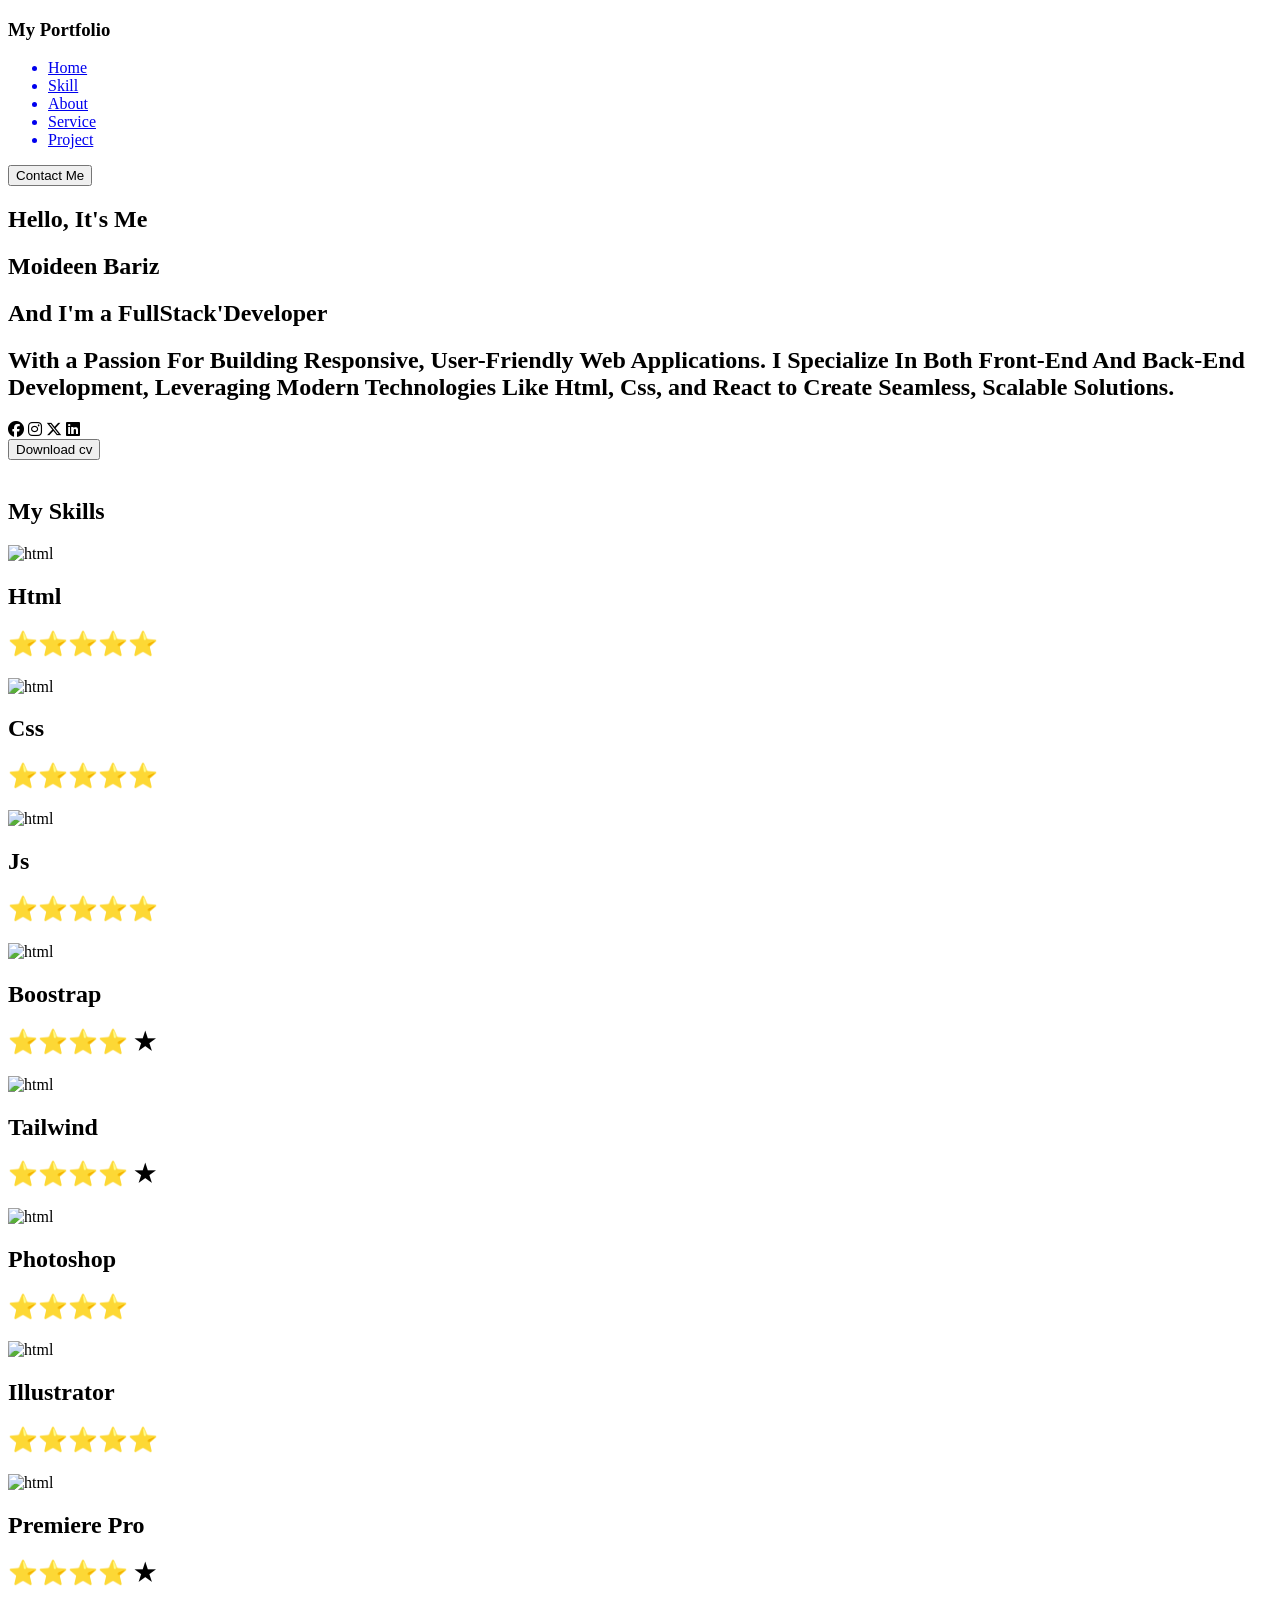
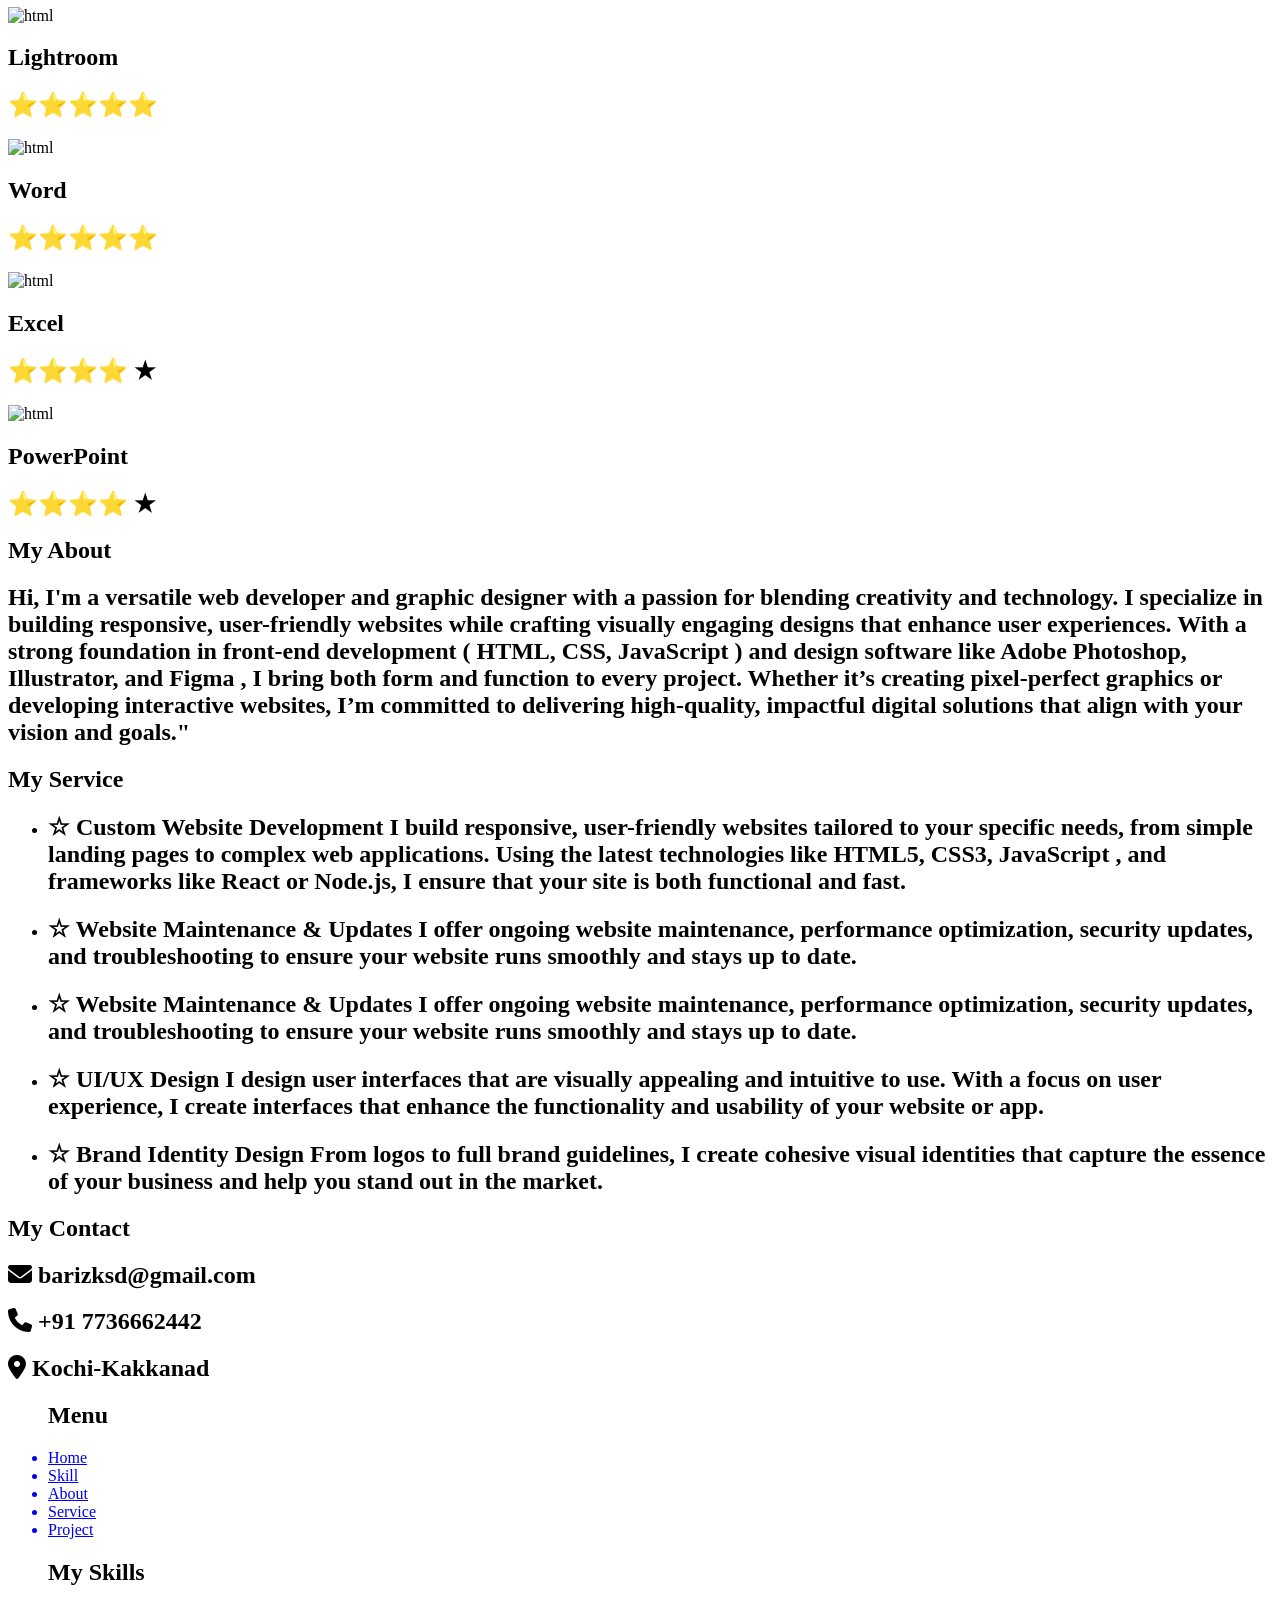
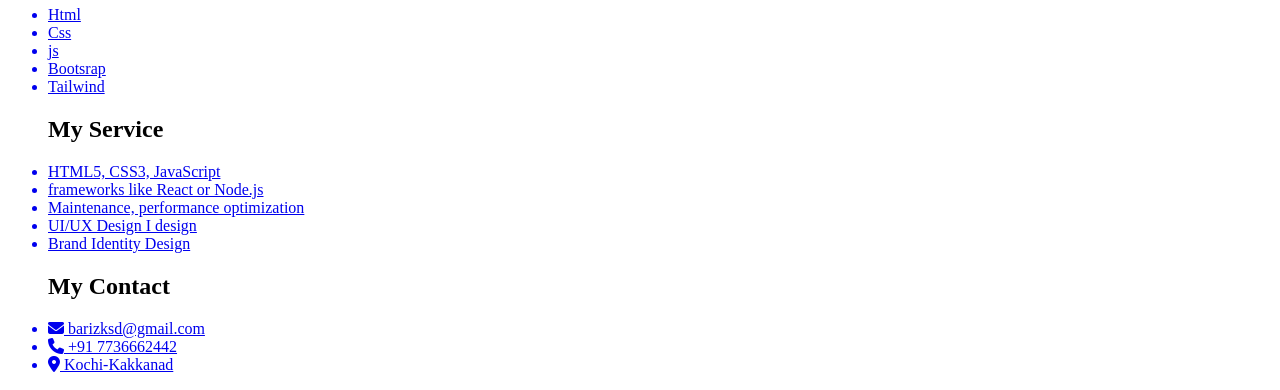
==== intex.html @ 81d2f83e "potpolio" ====
<!DOCTYPE html>
<html lang="en">

<head>
    <meta charset="UTF-8">
    <meta name="viewport" content="width=device-width, initial-scale=1.0">
    <title>Document</title>
    <link rel="stylesheet" href="./style.css">
    <link rel="preconnect" href="https://fonts.googleapis.com">
    <link rel="preconnect" href="https://fonts.gstatic.com" crossorigin>
    <link
        href="https://fonts.googleapis.com/css2?family=Bree+Serif&family=Concert+One&family=Hammersmith+One&family=Jost:ital,wght@0,100..900;1,100..900&family=Marcellus+SC&family=Patua+One&family=Rubik:ital,wght@0,300..900;1,300..900&display=swap"
        rel="stylesheet">
    <link rel="stylesheet" href="https://cdnjs.cloudflare.com/ajax/libs/font-awesome/6.6.0/css/all.min.css"
        integrity="sha512-Kc323vGBEqzTmouAECnVceyQqyqdsSiqLQISBL29aUW4U/M7pSPA/gEUZQqv1cwx4OnYxTxve5UMg5GT6L4JJg=="
        crossorigin="anonymous" referrerpolicy="no-referrer" />


</head>

<body>
    <section class="stik">
        <nav class="nav1">
            <h1 class="head1"> My Portfolio</h1>
            <ul class="list1">
                <a href="#home" id="menu">
                    <li> Home </li>
                </a>
                <a href="#Skill" id="menu">
                    <li> Skill </li>
                </a>
                <a href="#" id="menu">
                    <li> About </li>
                </a>
                <a href="#" id="menu">
                    <li> Service </li>
                </a>
                <a href="#" id="menu">
                    <li> Project </li>
                </a>
            </ul>
            <input type="button" value="Contact Me" class="search">
        </nav>
    </section>
    <section id="home">
        <div class="home1">
            <div class="card1">
                <h1 class="head2">Hello, It's Me </h1>
                <h1 class="head3"> Moideen Bariz </h1>
                <h1 class="head4"> And I'm a <span class="span1">FullStack'Developer</span> </h1>
                <h2 class="head5">With a Passion For Building Responsive, User-Friendly Web Applications. I Specialize
                    In Both Front-End And Back-End Development, Leveraging Modern Technologies Like Html, Css, and React
                    to Create Seamless, Scalable Solutions.</h2>

                <div class="icons">
                    <i class="fa-brands fa-facebook"></i>
                    <i class="fa-brands fa-instagram"></i>
                    <i class="fa-brands fa-x-twitter"></i>
                    <i class="fa-brands fa-linkedin"></i>
                </div>
                <input type="button" value="Download cv" class="cv">
            </div>
            <div class="card2">
                <img src="./homeimg.png" alt="" class="image1">
            </div>
        </div>
    </section>
    <section id="Skill">
        <div class="skills">
            <H1 class="skilltitle">My Skills</H1>
        </div>
        <div class="card3">
            <div class="skill1">
                <img src="./htmllogo.png" alt="html" class="img1">
                <h2 class="cardhead">Html</h2>
                <h1>⭐⭐⭐⭐⭐</h1>

            </div>
            <div class="skill1">
                <img src="./csslogo.png" alt="html" class="img1">
                <h2 class="cardhead">Css</h2>
                <h1>⭐⭐⭐⭐⭐</h1>
            </div>
            <div class="skill1">
                <img src="./jspng.png" alt="html" class="img1">
                <h2 class="cardhead">Js</h2>
                <h1>⭐⭐⭐⭐⭐</h1>
            </div>
            <div class="skill1">
                <img src="./boostraplogo.png" alt="html" class="img1">
                <h2 class="cardhead">Boostrap</h2>
                <h1>⭐⭐⭐⭐ ★</h1>
            </div>
            <div class="skill1">
                <img src="./tilwindlogo.png" alt="html" class="img1">
                <h2 class="cardhead">Tailwind</h2>
                <h1>⭐⭐⭐⭐ ★</h1>
            </div>

        </div>
        <div class="card4">
            <div class="skill1">
                <img src="./Photoshoplogo.png" alt="html" class="img1">
                <h2 class="cardhead">Photoshop</h2>
                <h1>⭐⭐⭐⭐</h1>
            </div>
            <div class="skill1">
                <img src="./Illustratorlogo.png" alt="html" class="img1">
                <h2 class="cardhead">Illustrator</h2>
                <h1>⭐⭐⭐⭐⭐</h1>
            </div>
            <div class="skill1">
                <img src="./Adobe Premiere Pro.png" alt="html" class="img1">
                <h2 class="cardhead">Premiere Pro</h2>
                <h1>⭐⭐⭐⭐ ★</h1>
            </div>
            <div class="skill1">
                <img src="./Lightroom logo.png" alt="html" class="img1">
                <h2 class="cardhead">Lightroom</h2>
                <h1>⭐⭐⭐⭐⭐</h1>
            </div>
        </div>
        <div class="card4">
            <div class="skill1">
                <img src="./Word logo.png" alt="html" class="img1">
                <h2 class="cardhead">Word</h2>
                <h1>⭐⭐⭐⭐⭐</h1>
            </div>
            <div class="skill1">
                <img src="./Excel logo.png" alt="html" class="img1">
                <h2 class="cardhead">Excel</h2>
                <h1>⭐⭐⭐⭐ ★</h1>
            </div>
            <div class="skill1">
                <img src="./PowerPoint logo.png" alt="html" class="img1">
                <h2 class="cardhead">PowerPoint</h2>
                <h1>⭐⭐⭐⭐ ★</h1>
            </div>
        </div>
    </section>
    <section>
        <div>
            <H1 class="skilltitle2">My About</H1>
        </div>

        <div class="about">
            <h1>Hi,<span class="span2"> I'm </span> a versatile web developer and graphic designer with a passion for
                blending creativity and technology. I specialize in building responsive, user-friendly websites while
                crafting visually engaging designs that enhance user experiences. With a strong foundation in front-end
                development (<span class="span2"> HTML, CSS, JavaScript </span>) and design software like <span
                    class="span2"> Adobe Photoshop, Illustrator, and Figma </span>, I bring both form and function to
                every project. Whether it’s creating pixel-perfect graphics or developing interactive websites, I’m
                committed to delivering high-quality, impactful digital solutions that align with your vision and
                goals."</h1>
        </div>
    </section>
    <section id="serivce" >
        <div>
            <H1 class="skilltitle3">My Service</H1>
        </div>
        <div class="Service">
            <ul>
                <li>

                    <h1><span class="span2">☆ </span>Custom Website Development
                        I build responsive, user-friendly websites tailored to your specific needs, from simple
                        landing
                        pages to complex web applications. Using the latest technologies like <span class="span2">HTML5,
                            CSS3, JavaScript </span>, and frameworks like React or Node.js, I ensure that your site
                        is
                        both
                        functional and fast.

                </li>
                </h1>
                <li>
                    <h1><span class="span2">☆ </span>
                        Website Maintenance & Updates
                        I offer ongoing website <span class="span2">maintenance, performance optimization, security
                        </span>updates, and troubleshooting
                        to ensure your website runs smoothly and stays up to date.</h1>
                </li>
                <li>
                    <h1><span class="span2">☆ </span>
                        Website Maintenance & Updates
                        I offer ongoing website <span class="span2">maintenance, performance optimization, security
                        </span>updates, and troubleshooting
                        to ensure your website runs smoothly and stays up to date.</h1>
                </li>
                <li>
                    <h1><span class="span2">☆ </span>
                        UI/UX Design
                        I design user interfaces that are visually appealing and intuitive to use. With a focus on user
                        experience, I create interfaces that enhance the functionality and usability of your website or
                        app.</h1>
                </li>
                <li>
                    <h1><span class="span2">☆ </span>
                        Brand Identity Design
                        From logos to full brand guidelines, I create cohesive visual identities that capture the
                        essence of
                        your business and help you stand out in the market.</h1>
                </li>
            </ul>
        </div>
    </section>
    <section>
        <div class="contact1">
            <div class="form">
                <h1 class="head6"> My Contact</h1>
            </div>
            <div class="form1">
                <div class="formicon">
                    <h1><span class="span2"><i class="fa-solid fa-envelope"></i></span> barizksd@gmail.com </h1>
                </div>
                <div class="formicon">
                    <h1><span class="span2"><i class="fa-solid fa-phone"></i></span> +91 7736662442 </h1>
                </div>

            </div>
            <div class="form1">
                <div class="formicon">
                    <h1><span class="span2"><i class="fa-solid fa-location-dot"></i></span> Kochi-Kakkanad </h1>
                </div>
            </div>
        </div>
    </section>
    <section>
        <footer class="footer">
            <div class="foot1">
                <ul class="list2">
                    <h1 class="span2"> Menu </h1>
                    <a href="#home" id="menu">
                        <li> Home </li>
                    </a>
                    <a href="#Skill" id="menu">
                        <li> Skill </li>
                    </a>
                    <a href="#" id="menu">
                        <li> About </li>
                    </a>
                    <a href="#" id="menu">
                        <li> Service </li>
                    </a>
                    <a href="#" id="menu">
                        <li> Project </li>
                    </a>
                </ul>
            </div>
            <div class="foot1">
                <ul class="list2">
                    <h1 class="span2">My Skills</h1>
                    <a href="#Skill" id="menu">
                        <li> Html</li>
                    </a>
                    <a href="#Skill" id="menu">
                        <li> Css </li>
                    </a>
                    <a href="#Skill" id="menu">
                        <li> js </li>
                    </a>
                    <a href="#Skill" id="menu">
                        <li> Bootsrap </li>
                    </a>
                    <a href="#Skill" id="menu">
                        <li> Tailwind </li>
                    </a>
                </ul>
            </div>
            <div class="foot1">

                <ul class="list2">
                    <h1 class="span2">My Service</h1>
                    <a href="#Skill" id="menu">
                        <li> HTML5, CSS3, JavaScript </li>
                    </a>
                    <a href="#Skill" id="menu">
                        <li> frameworks like React or Node.js </li>
                    </a>
                    <a href="#Skill" id="menu">
                        <li> Maintenance, performance optimization </li>
                    </a>
                    <a href="#Skill" id="menu">
                        <li> UI/UX Design I design </li>
                    </a>
                    <a href="#Skill" id="menu">
                        <li> Brand Identity Design </li>
                    </a>
                </ul>
            </div>
            <div class="foot1">
                <ul class="list2">
                    <h1 class="span2">My Contact</h1>
                    <a href="#contact1" id="menu">
                        <li> <i class="fa-solid fa-envelope"></i></span> barizksd@gmail.com </li>
                    </a>
                    <a href="#contact1" id="menu">
                        <li> <i class="fa-solid fa-phone"></i></span> +91 7736662442 </li>
                    </a>
                    <a href="#contact1" id="menu">
                        <li> <i class="fa-solid fa-location-dot"></i></span> Kochi-Kakkanad </li>
                    </a>

                </ul>
            </div>
        </footer>
    </section>

</body>

</html>
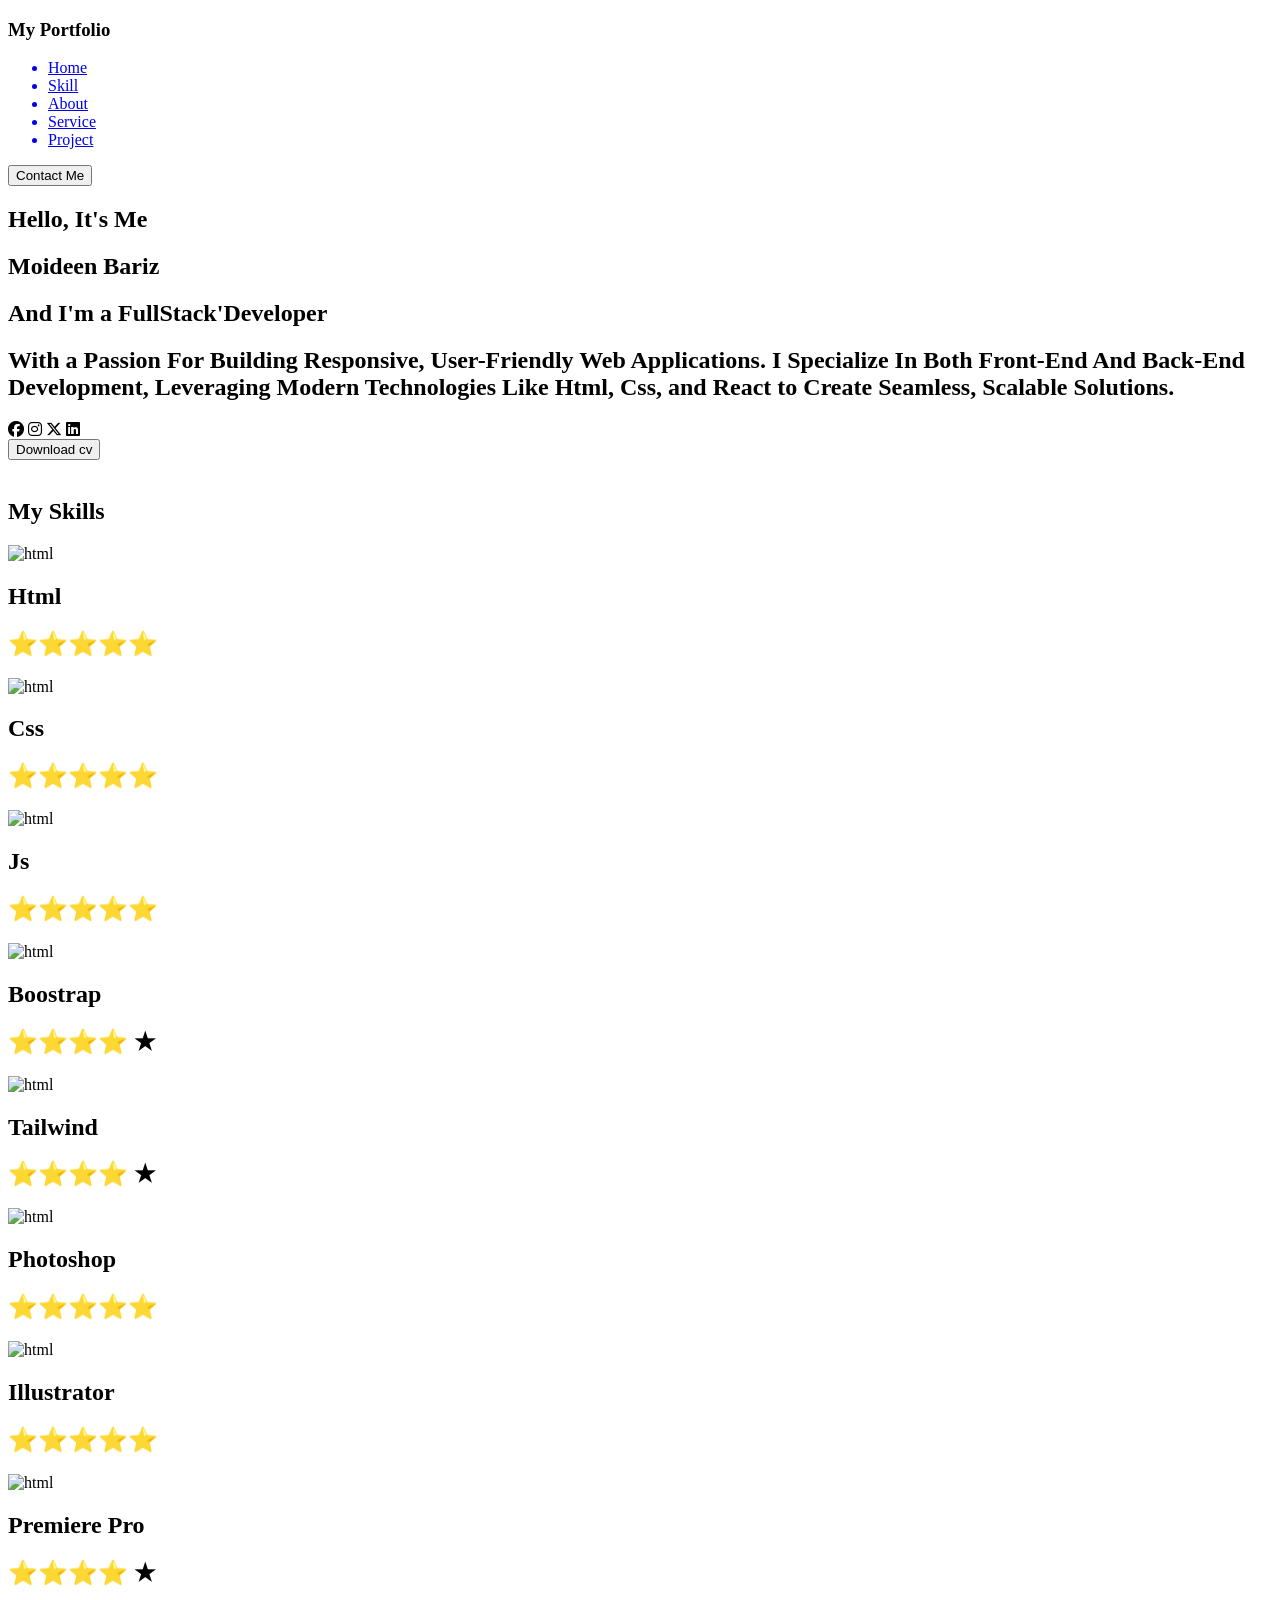
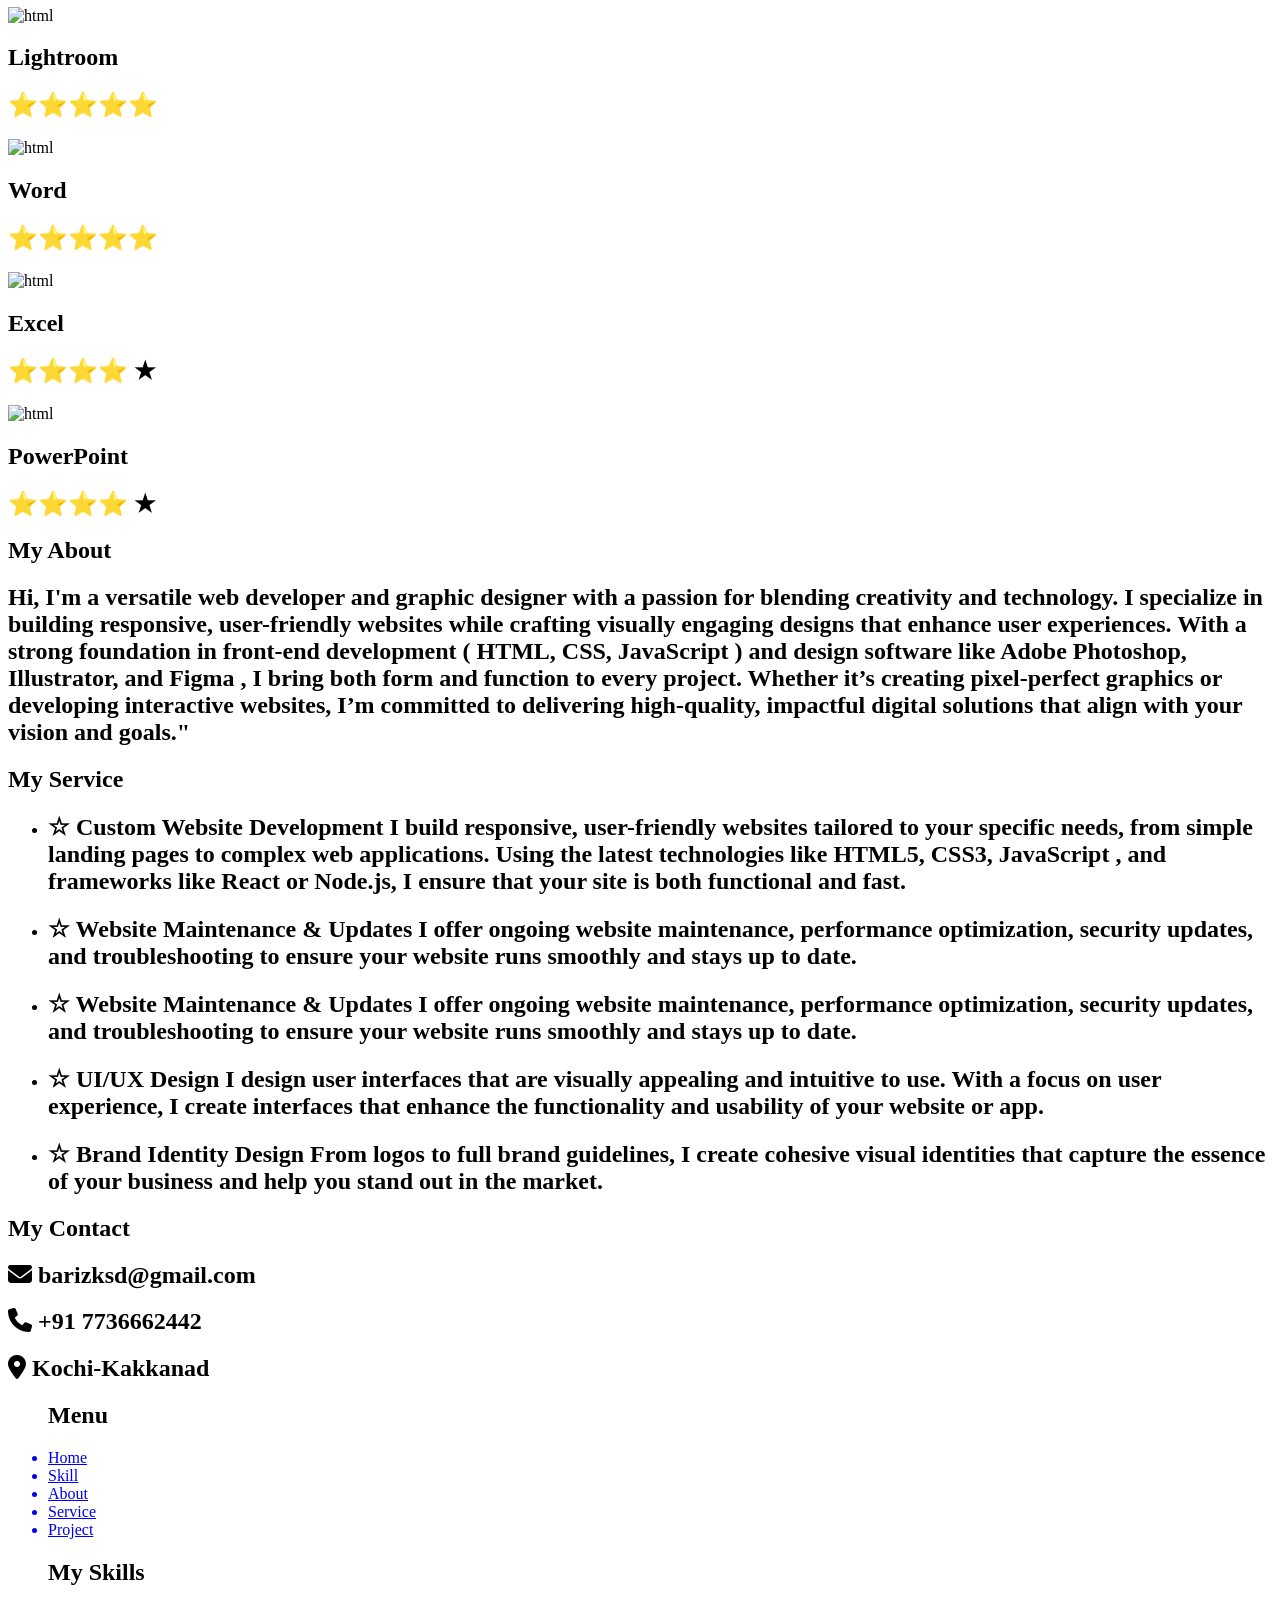
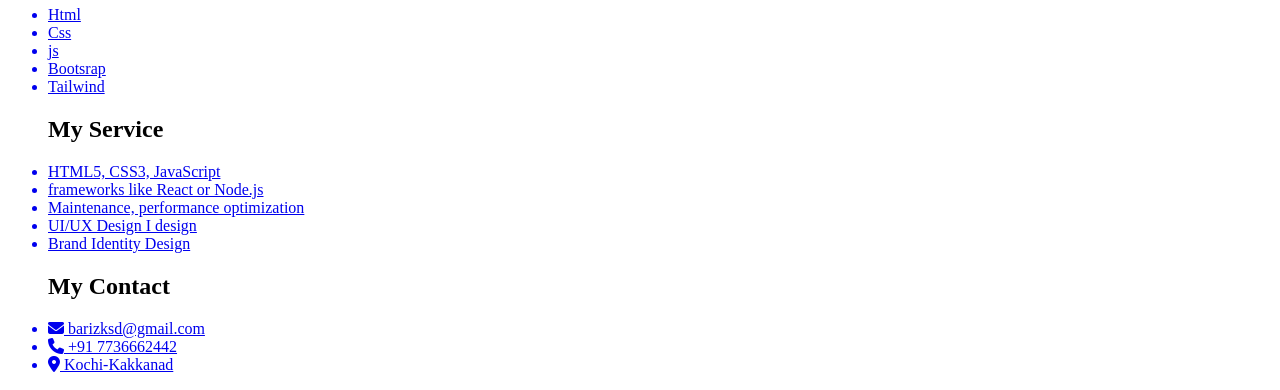
==== commit d13bcd32: "potpolio start" ====
--- a/intex.html
+++ b/intex.html
@@ -102,7 +102,7 @@
             <div class="skill1">
                 <img src="./Photoshoplogo.png" alt="html" class="img1">
                 <h2 class="cardhead">Photoshop</h2>
-                <h1>⭐⭐⭐⭐</h1>
+                <h1>⭐⭐⭐⭐⭐</h1>
             </div>
             <div class="skill1">
                 <img src="./Illustratorlogo.png" alt="html" class="img1">
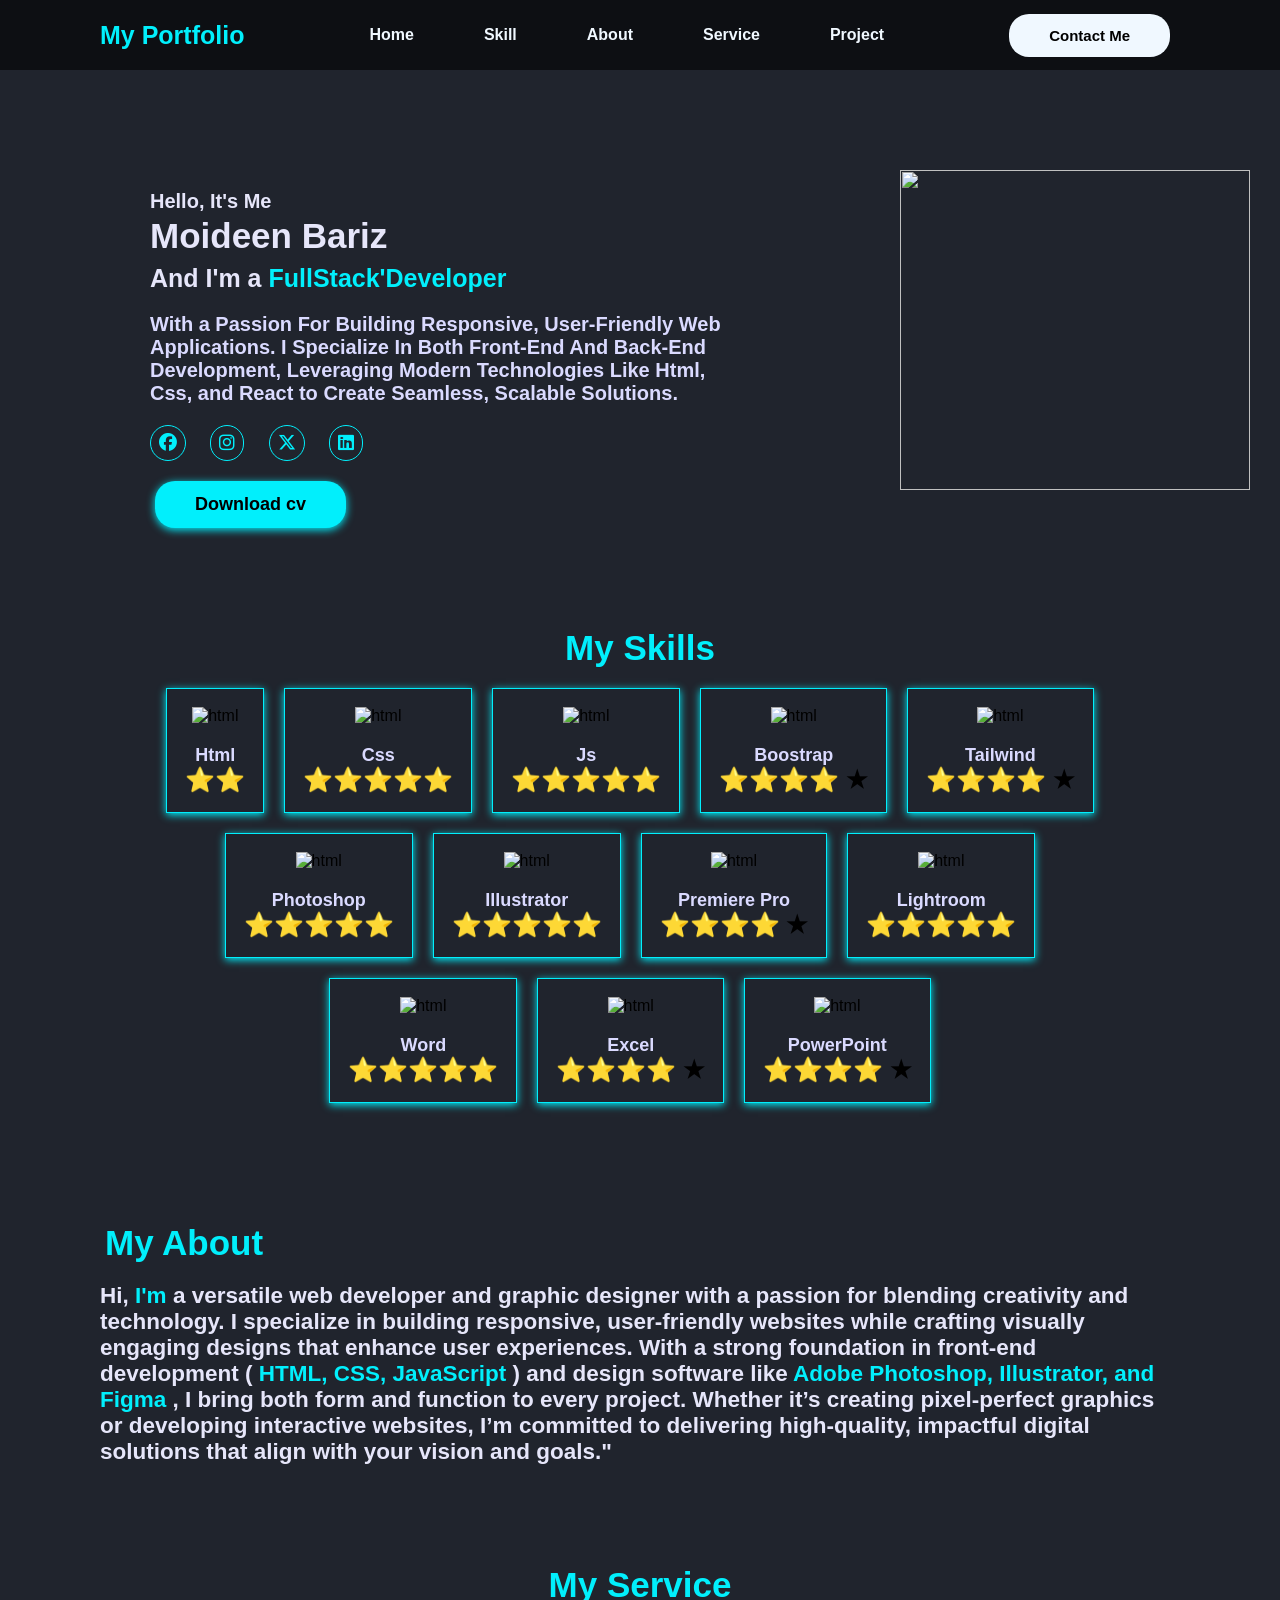
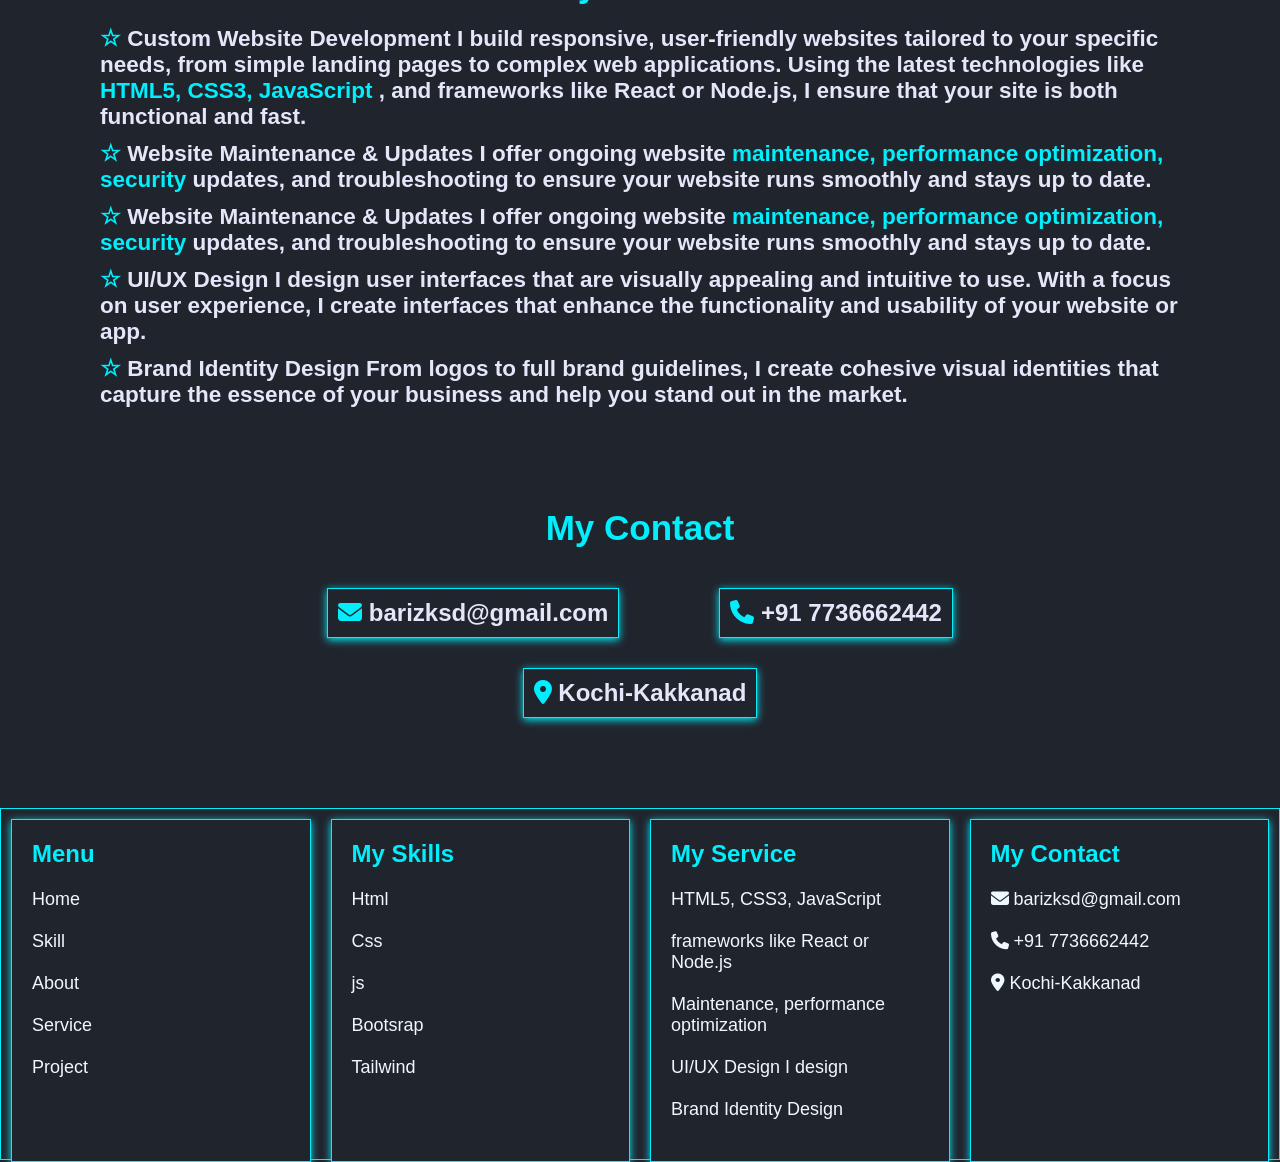
==== commit 843e6cd3: "Update intex.html" ====
--- a/intex.html
+++ b/intex.html
@@ -73,7 +73,7 @@
             <div class="skill1">
                 <img src="./htmllogo.png" alt="html" class="img1">
                 <h2 class="cardhead">Html</h2>
-                <h1>⭐⭐⭐⭐⭐</h1>
+                <h1>⭐⭐</h1>
 
             </div>
             <div class="skill1">
@@ -308,4 +308,4 @@
 
 </body>
 
-</html>+</html>
--- a/style.css
+++ b/style.css
@@ -0,0 +1,374 @@
+* {
+    padding: 0px;
+    margin: 0px;
+    list-style: none;
+    text-decoration: none;
+    /* overflow: none; */
+    /* .hammersmith-one-regular { */
+    /* font-family: "Hammersmith One", sans-serif; */
+    /* font-weight: 400;
+        font-style: normal;
+      } */
+    font-family: "Rubik", sans-serif;
+    background-color: #20242d;
+
+
+}
+
+.nav1 {
+    width: auto;
+    height: 50px;
+    background-color: #0d0f13;
+    display: flex;
+    justify-content: space-between;
+    align-items: center;
+    padding: 10px 10px 10px 20px;
+}
+
+.head1 {
+    color: #01effc;
+    margin-left: 80px;
+    font-size: 25px;
+    background-color: #0d0f13;
+}
+
+.list1 {
+    display: flex;
+    /* background-color: #0d0f13;  */
+}
+
+.list1 a {
+    padding: 35px;
+    color: aliceblue;
+    font-size: 17px;
+    background-color: #0d0f13;
+
+}
+
+.list1 a:hover {
+    padding: 35px;
+    color: #01effc;
+    font-size: 17px;
+    background-color: #0d0f13;
+
+}
+
+.list1 a li {
+    background-color: #0d0f13;
+    font-size: 16px;
+    font-weight: 600;
+}
+
+.search {
+    color: rgb(0, 0, 0);
+    background-color: aliceblue;
+    font-size: 15px;
+    font-weight: 600;
+    padding: 13px 40px;
+    margin-right: 100px;
+    border: 0px;
+    border-radius: 20px;
+}
+
+.search:hover {
+    color: rgb(0, 0, 0);
+    background-color: #01effc;
+    font-size: 15px;
+    font-weight: 600;
+    padding: 13px 40px;
+    margin-right: 100px;
+    border: 0px;
+    border-radius: 20px;
+}
+
+.home1 {
+    width: 100%;
+    display: flex;
+}
+
+.card1 {
+    padding: 120px 100px 0px 150px;
+    width: 600px;
+    text-align: start;
+}
+
+.head2 {
+    font-size: 20px;
+    margin-bottom: 3px;
+    color: lavender;
+}
+
+.head3 {
+    font-size: 35px;
+    margin-bottom: 8px;
+    color: lavender;
+}
+
+.head4 {
+    font-size: 25px;
+    color: lavender;
+
+}
+
+.span1 {
+    color: #01effc;
+
+}
+
+.head5 {
+    font-size: 20px;
+    margin-top: 20px;
+    color: rgb(218, 218, 255);
+
+}
+
+.image1 {
+    width: 350px;
+    height: 320px;
+    margin: 100px 0px 0px 50px;
+    animation: zoom-in-zoom-out 7s ease infinite;
+
+}
+
+.icons {
+    margin-top: 20px;
+    text-align: start;
+}
+
+.icons i {
+    font-size: 18px;
+    margin: 0px 20px 0px 0px;
+    color: #01effc;
+    border: 1px solid #01effc;
+    border-radius: 50px;
+    padding: 8px;
+}
+
+.icons i:hover {
+    font-size: 18px;
+    margin: 0px 20px 0px 0px;
+    color: initial;
+    border: 1px solid #01effc;
+    border-radius: 50px;
+    padding: 8px;
+    background-color: #01effc;
+}
+
+
+.cv {
+    color: rgb(0, 0, 0);
+    font-size: 18px;
+    font-weight: 600;
+    background-color: #01effc;
+    padding: 13px 40px;
+    margin: 20px 0px 0px 5px;
+    border: 0px;
+    border-radius: 20px;
+    box-shadow: #01effc 0px 2px 8px 0px;
+}
+
+.cv:hover {
+    color: rgb(0, 0, 0);
+    font-size: 18px;
+    font-weight: 600;
+    background-color: lavender;
+    padding: 13px 40px;
+    margin: 20px 0px 0px 5px;
+    border: 0px;
+    border-radius: 20px;
+    box-shadow: #01effc 0px 2px 8px 0px;
+}
+
+@keyframes zoom-in-zoom-out {
+    0% {
+        scale: 100%;
+    }
+
+    50% {
+        scale: 110%;
+    }
+
+    100% {
+        scale: 100%;
+    }
+}
+
+.skilltitle {
+    justify-content: center;
+    color: #01effc;
+    display: flex;
+    margin: 100px 0px 20px 0px;
+    font-size: 35px;
+}
+
+.card3 {
+    display: flex;
+    text-align: center;
+    justify-content: center;
+}
+
+.skill1 {
+    border: 1px solid #01effc;
+    margin: 0px 20px 120px 0px;
+    padding: 18px;
+    box-shadow: #01effc 0px 2px 8px 0px;
+}
+
+.skill1:hover {
+    border: 1px solid #01effc;
+    margin: 0px 20px 120px 0px;
+    padding: 18px;
+    box-shadow: #01effc 0px 2px 8px 0px;
+    animation: zoom-in 2s ease infinite;
+}
+
+@keyframes zoom-in {
+    0% {
+        scale: 100%;
+    }
+
+    50% {
+        scale: 110%;
+    }
+
+    100% {
+        scale: 100%;
+    }
+}
+
+.img1 {
+    width: 45px;
+    height: 50px;
+}
+
+.cardhead {
+    font-size: 18px;
+    margin-top: 20px;
+    color: rgb(218, 218, 255);
+
+}
+
+.card4 {
+    display: flex;
+    text-align: center;
+    justify-content: center;
+    margin-top: -100px;
+
+}
+
+.about {
+    font-size: 15px;
+    margin-top: 20px;
+    color: lavender;
+    text-align: start;
+    margin: 100px;
+
+}
+
+.span2 {
+    color: #01effc;
+}
+
+.skilltitle2 {
+    justify-content: start;
+    color: #01effc;
+    display: flex;
+    margin: 0px 0px -80px 105px;
+    font-size: 35px;
+}
+
+.Service {
+    font-size: 18px;
+    margin-top: 20px;
+    color: lavender;
+    text-align: start;
+    margin: 100px;
+}
+
+.skilltitle3 {
+    justify-content: center;
+    color: #01effc;
+    display: flex;
+    margin: 0px 0px -80px 0px;
+    font-size: 35px;
+}
+
+.Service ul li {
+    margin-top: 10px;
+    font-size: 15px;
+    display: flex;
+    justify-content: center;
+    align-items: center;
+
+
+}
+
+.head6 {
+    justify-content: center;
+    color: #01effc;
+    display: flex;
+    font-size: 35px;
+}
+
+.form1 {
+    justify-content: center;
+    display: flex;
+    margin: 50px;
+}
+
+.formicon {
+    margin: -10px 50px;
+    padding: 10px;
+    color: lavender;
+    border: 1px solid #01effc;
+    box-shadow: #01effc 0px 2px 8px 0px;
+
+}
+
+.formicon:hover {
+    margin: -10px 50px;
+    padding: 10px;
+    color: #01effc;
+    border: 1px solid #01effc;
+    box-shadow: #01effc 0px 2px 8px 0px;
+    animation: zoom-in 2s ease infinite;
+}
+.footer{
+    display: grid;
+    grid-template-columns: repeat(4, 1fr);
+    border: 1px solid #01effc;
+    height: 350px;
+    margin-top: 100px;
+}
+.foot1{
+    border: 1px solid #01effc;
+    box-shadow: #01effc 0px 2px 8px 0px;
+}
+.foot1{
+    padding: 20px 20px;
+    margin: 10px;
+    display: flex;  
+}
+.list2 a{
+    color: aliceblue;
+    font-size: 18px;
+    margin: 10px;
+    
+}
+.list2 a:hover{
+    color: #01effc;
+    font-size: 18px;
+    margin: 20px;
+}
+.foot2{
+    display: block;
+    padding: 20px 20px;
+    margin: 10px;
+}
+.formicon1{
+    color: lavender;
+    border: 1px solid #01effc;
+    box-shadow: #01effc 0px 2px 8px 0px;
+    padding: 10px;
+    margin: 20px;
+}
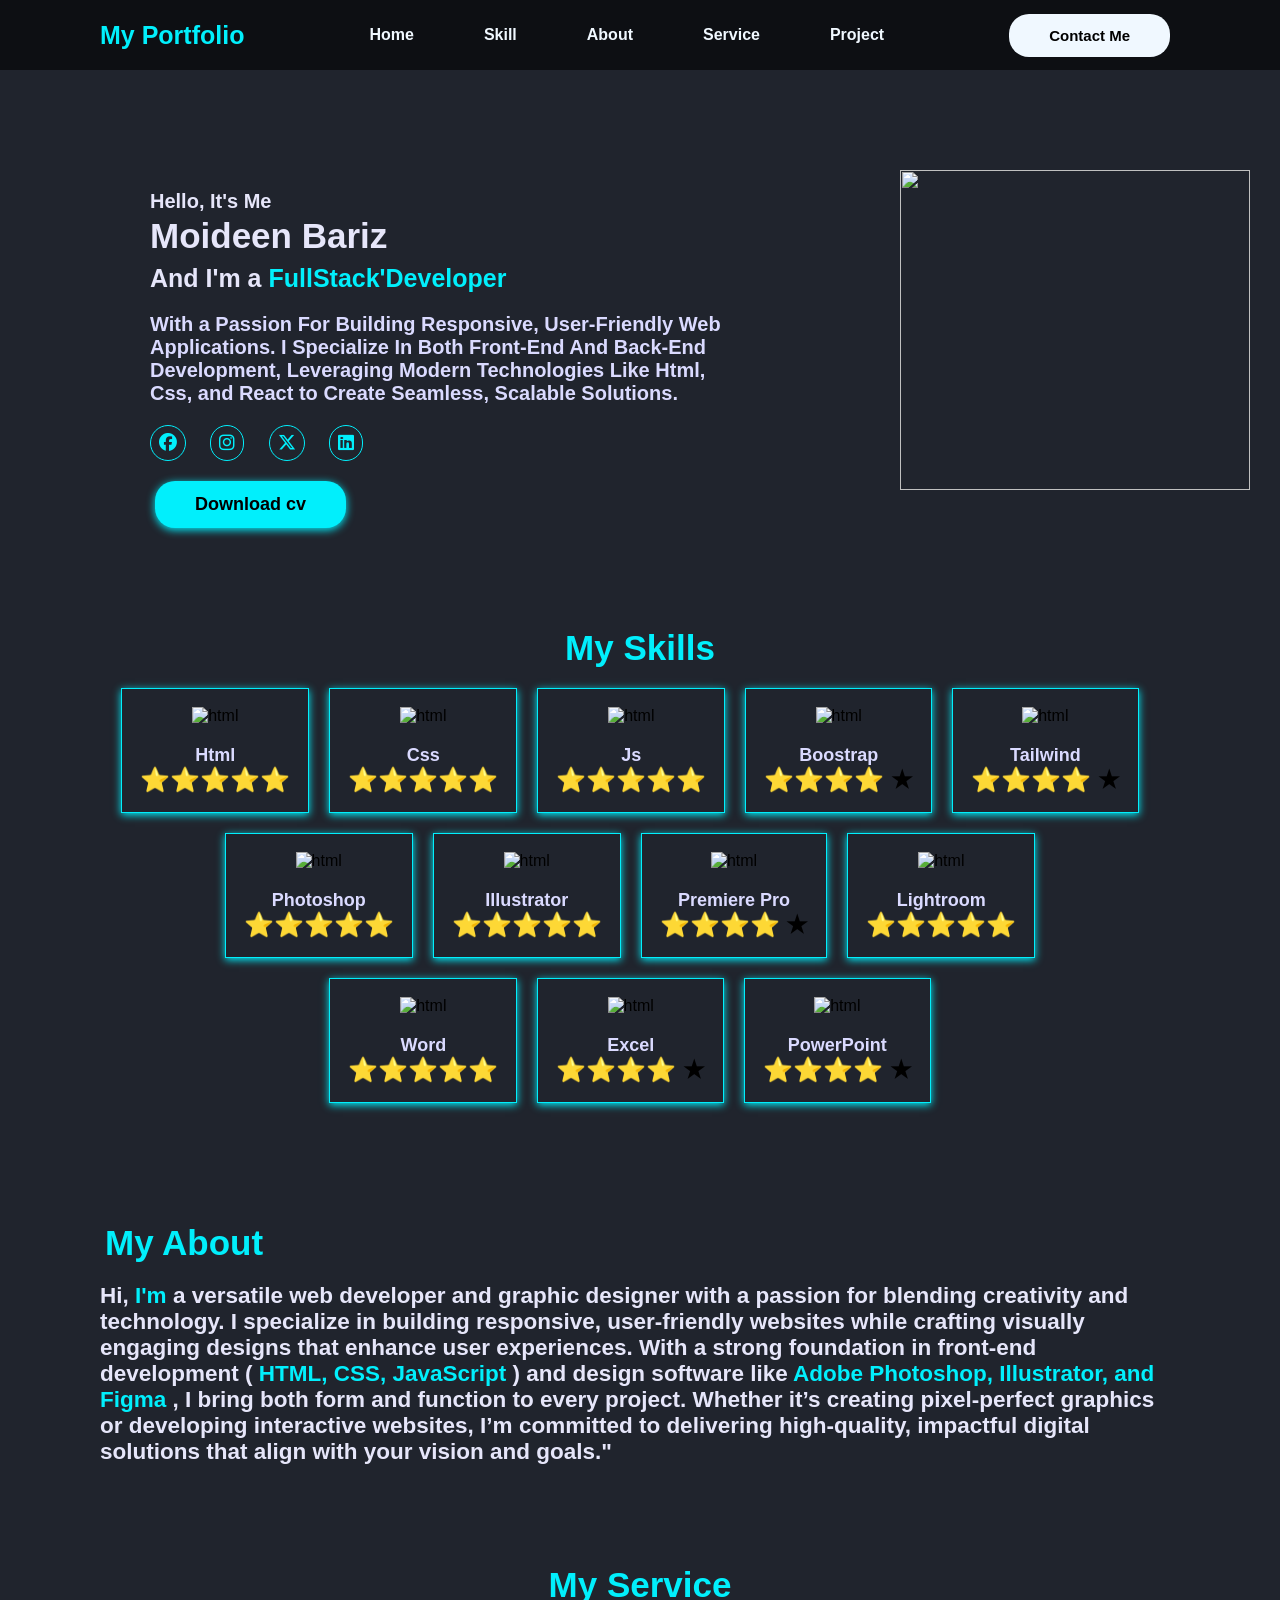
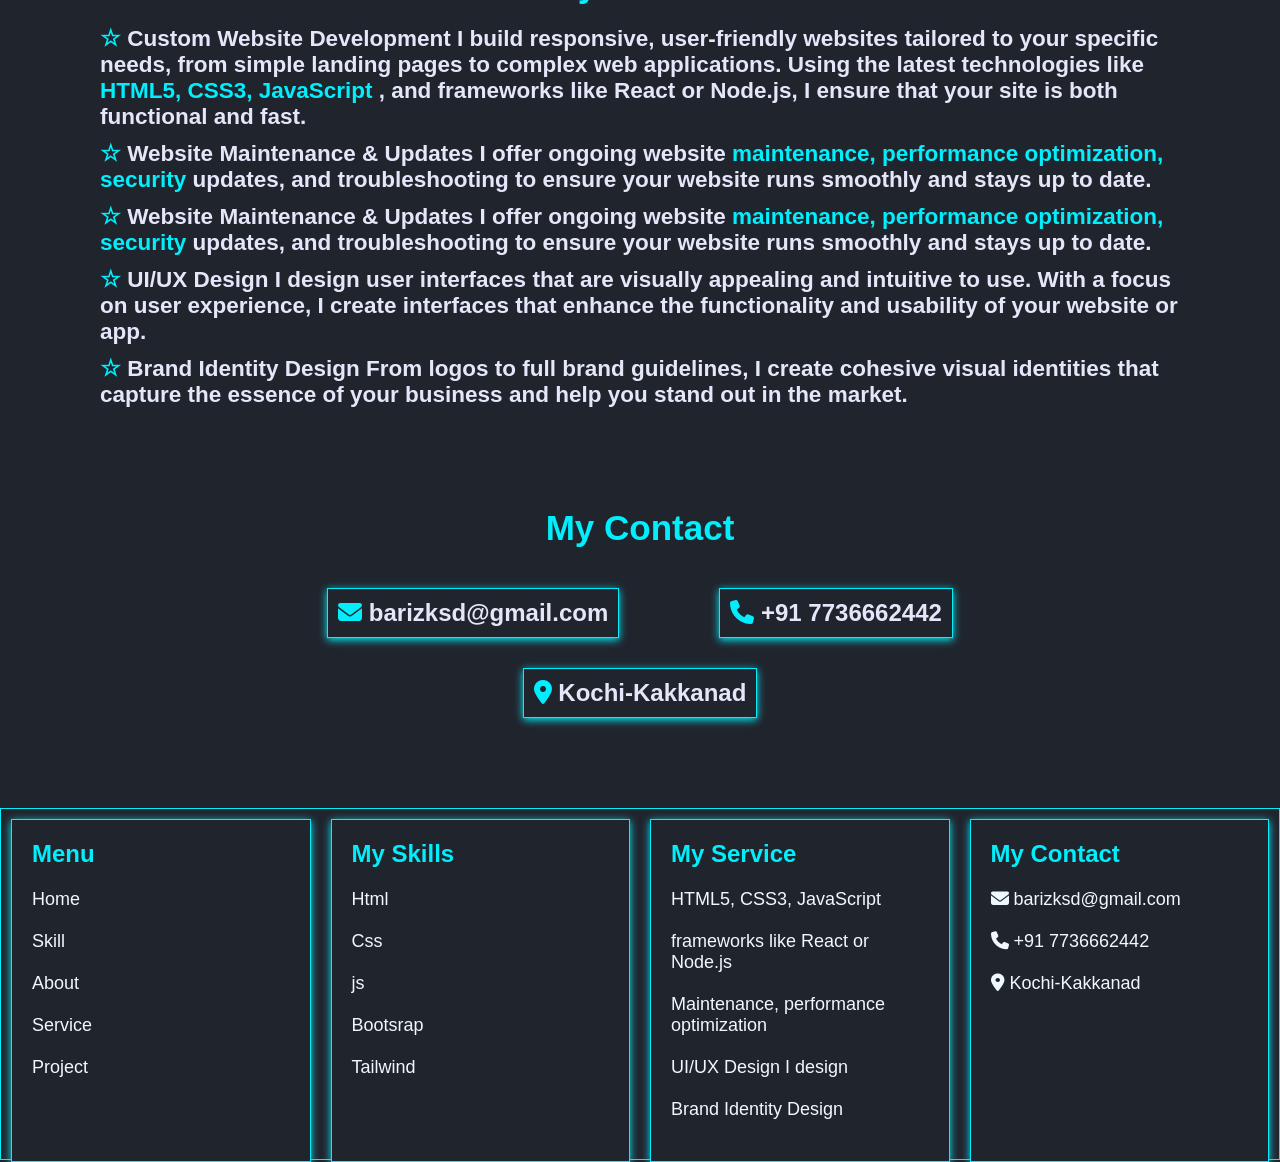
==== commit 8cdac0af: "new added star" ====
--- a/intex.html
+++ b/intex.html
@@ -73,7 +73,7 @@
             <div class="skill1">
                 <img src="./htmllogo.png" alt="html" class="img1">
                 <h2 class="cardhead">Html</h2>
-                <h1>⭐⭐</h1>
+                <h1>⭐⭐⭐⭐⭐</h1>
 
             </div>
             <div class="skill1">
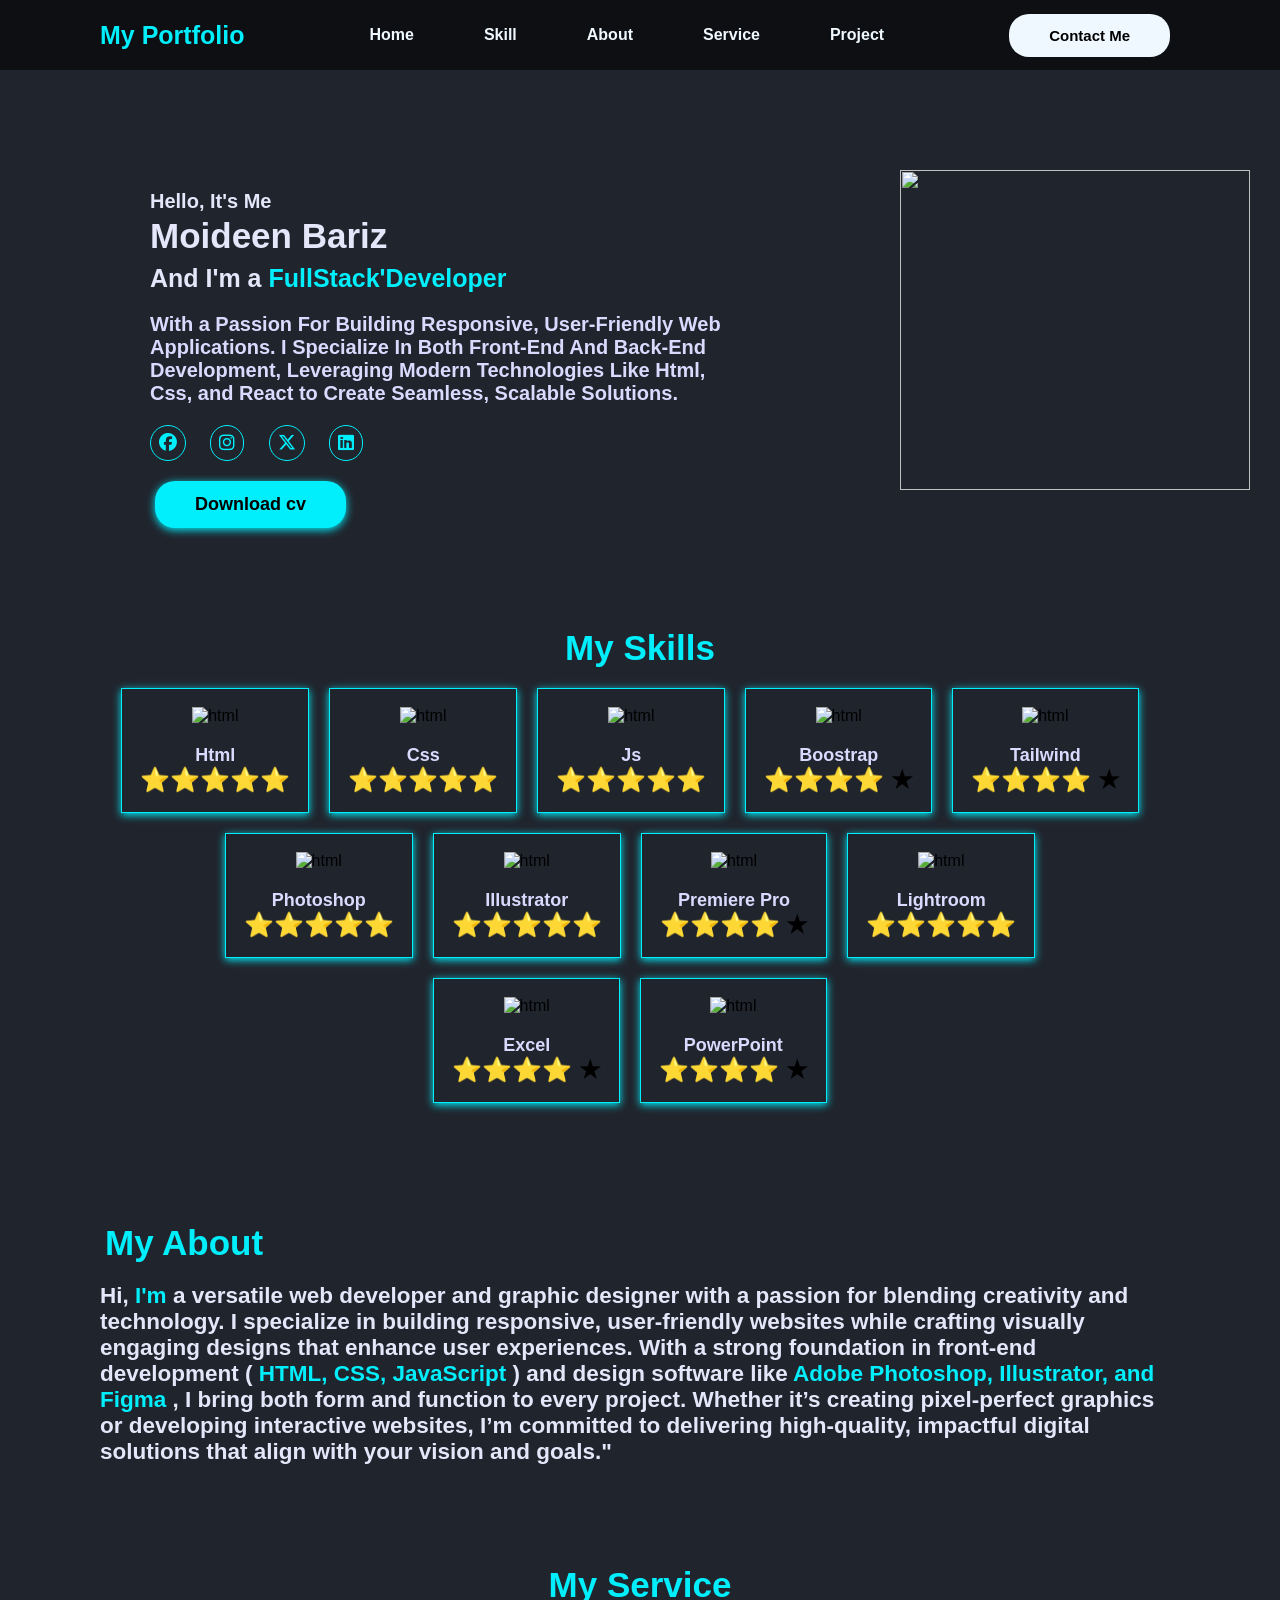
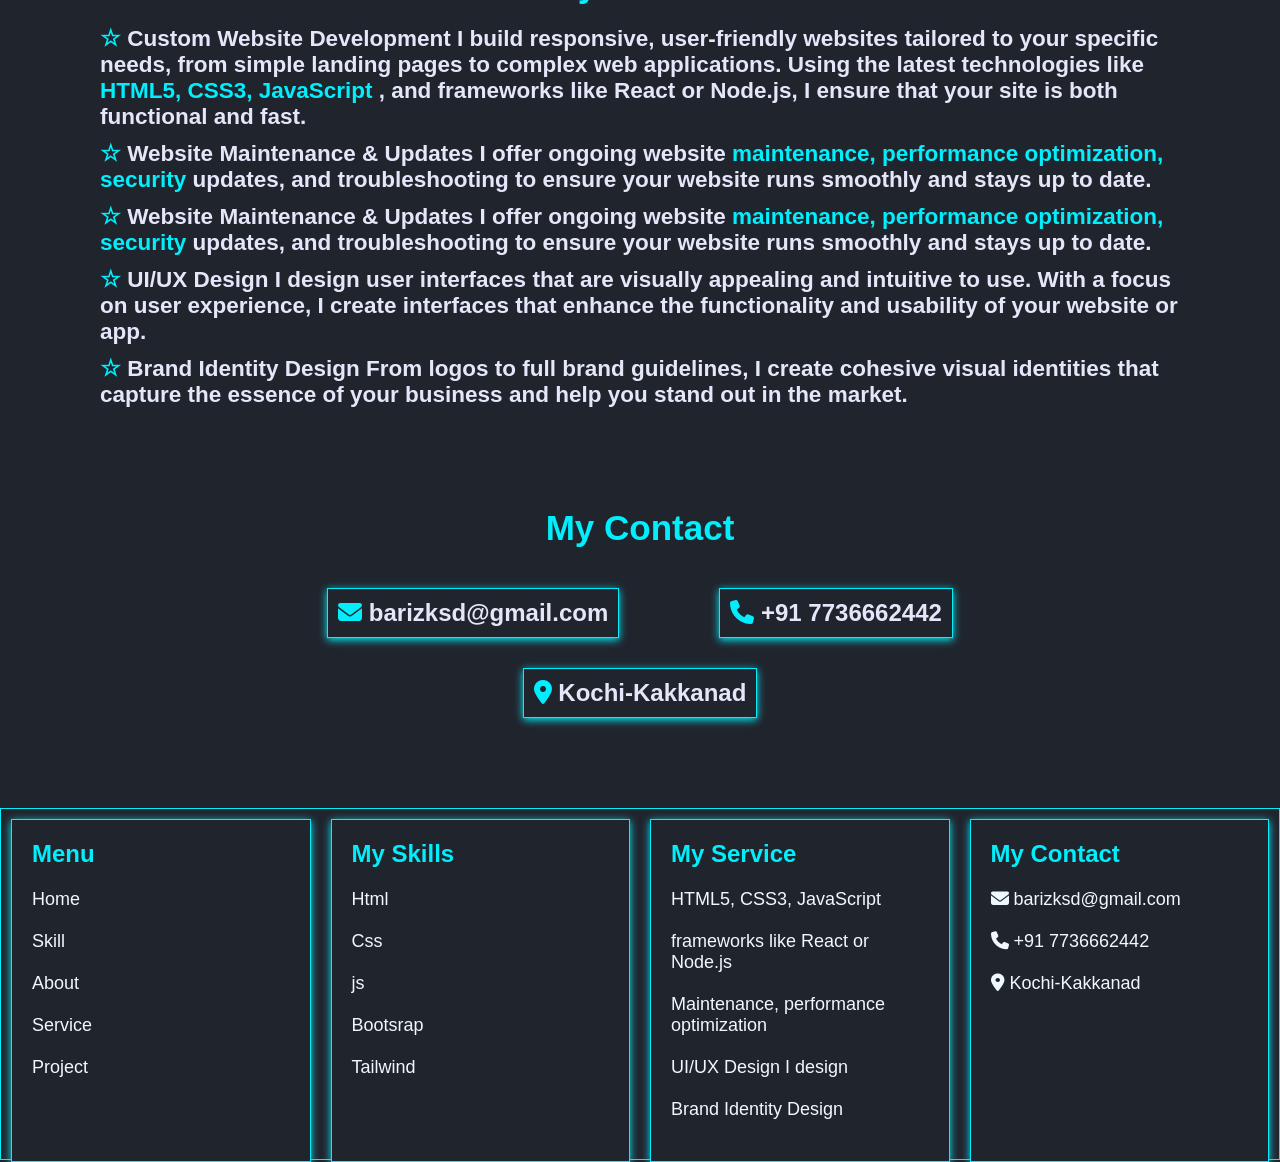
==== commit b03676df: "deleted skill icons" ====
--- a/intex.html
+++ b/intex.html
@@ -121,11 +121,7 @@
             </div>
         </div>
         <div class="card4">
-            <div class="skill1">
-                <img src="./Word logo.png" alt="html" class="img1">
-                <h2 class="cardhead">Word</h2>
-                <h1>⭐⭐⭐⭐⭐</h1>
-            </div>
+       
             <div class="skill1">
                 <img src="./Excel logo.png" alt="html" class="img1">
                 <h2 class="cardhead">Excel</h2>
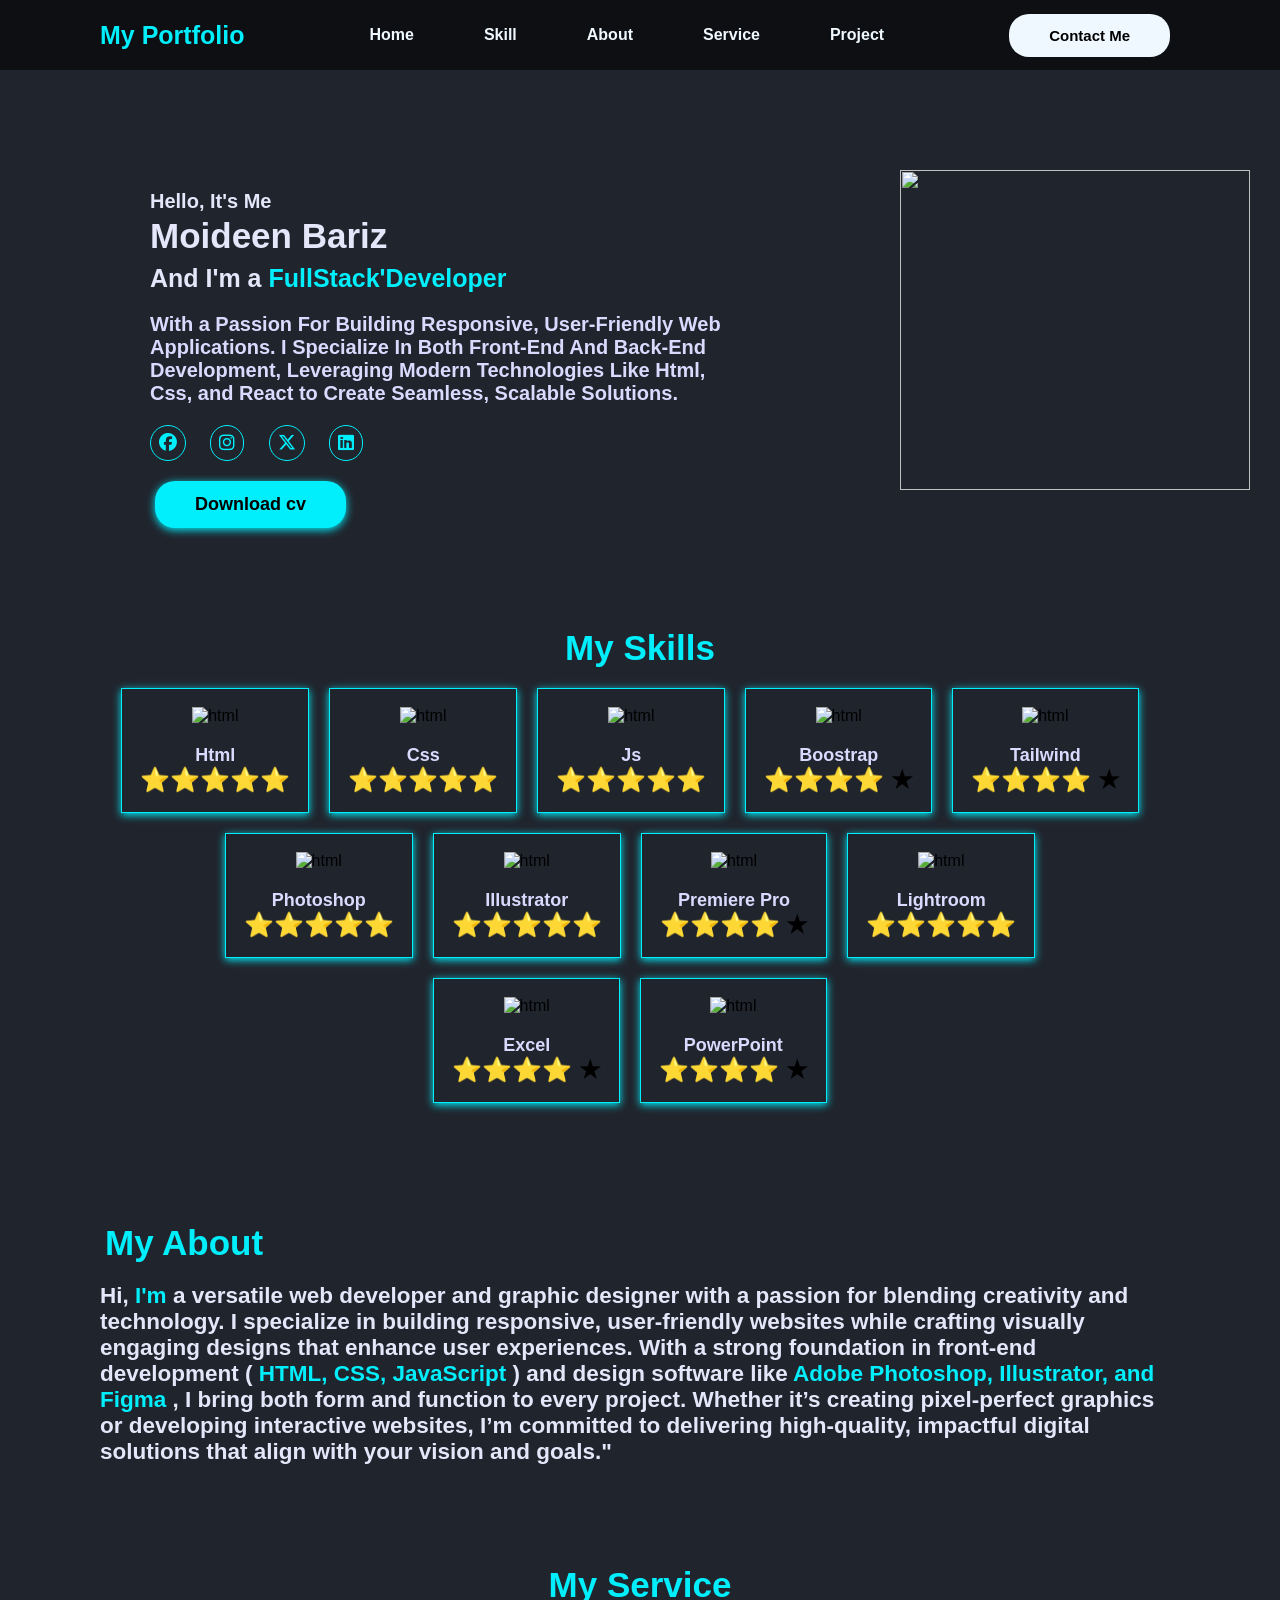
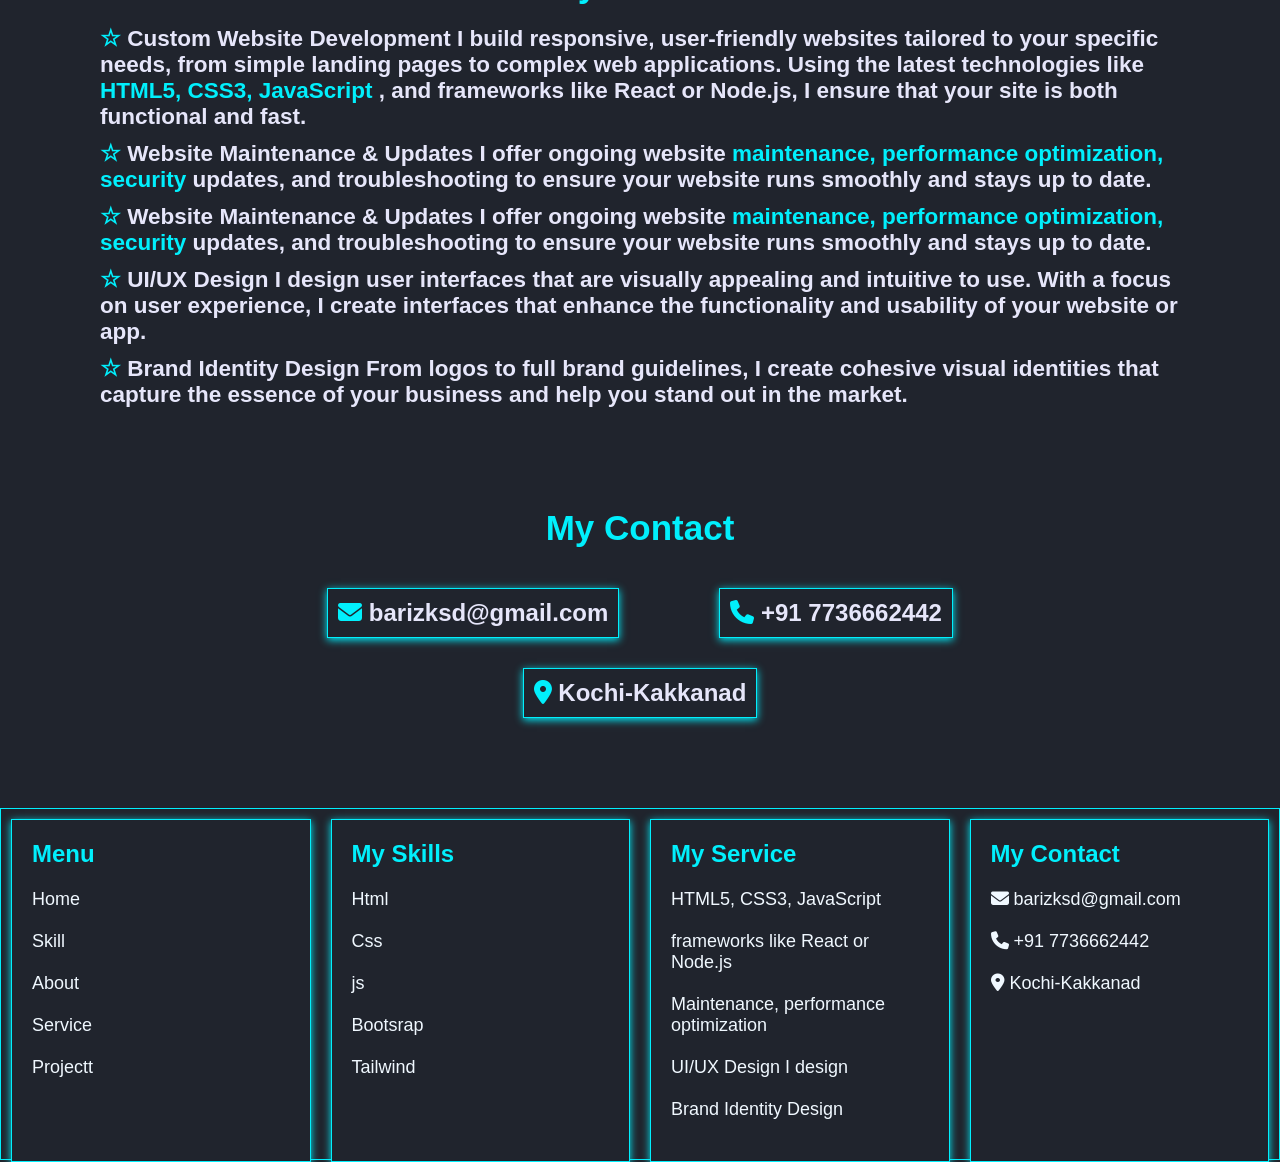
==== commit ba00d3ed: "new update today" ====
--- a/intex.html
+++ b/intex.html
@@ -121,7 +121,7 @@
             </div>
         </div>
         <div class="card4">
-       
+            
             <div class="skill1">
                 <img src="./Excel logo.png" alt="html" class="img1">
                 <h2 class="cardhead">Excel</h2>
@@ -203,7 +203,7 @@
     <section>
         <div class="contact1">
             <div class="form">
-                <h1 class="head6"> My Contact</h1>
+                <h1 class="head6"> My Contact </h1>
             </div>
             <div class="form1">
                 <div class="formicon">
@@ -239,7 +239,7 @@
                         <li> Service </li>
                     </a>
                     <a href="#" id="menu">
-                        <li> Project </li>
+                        <li> Projectt </li>
                     </a>
                 </ul>
             </div>
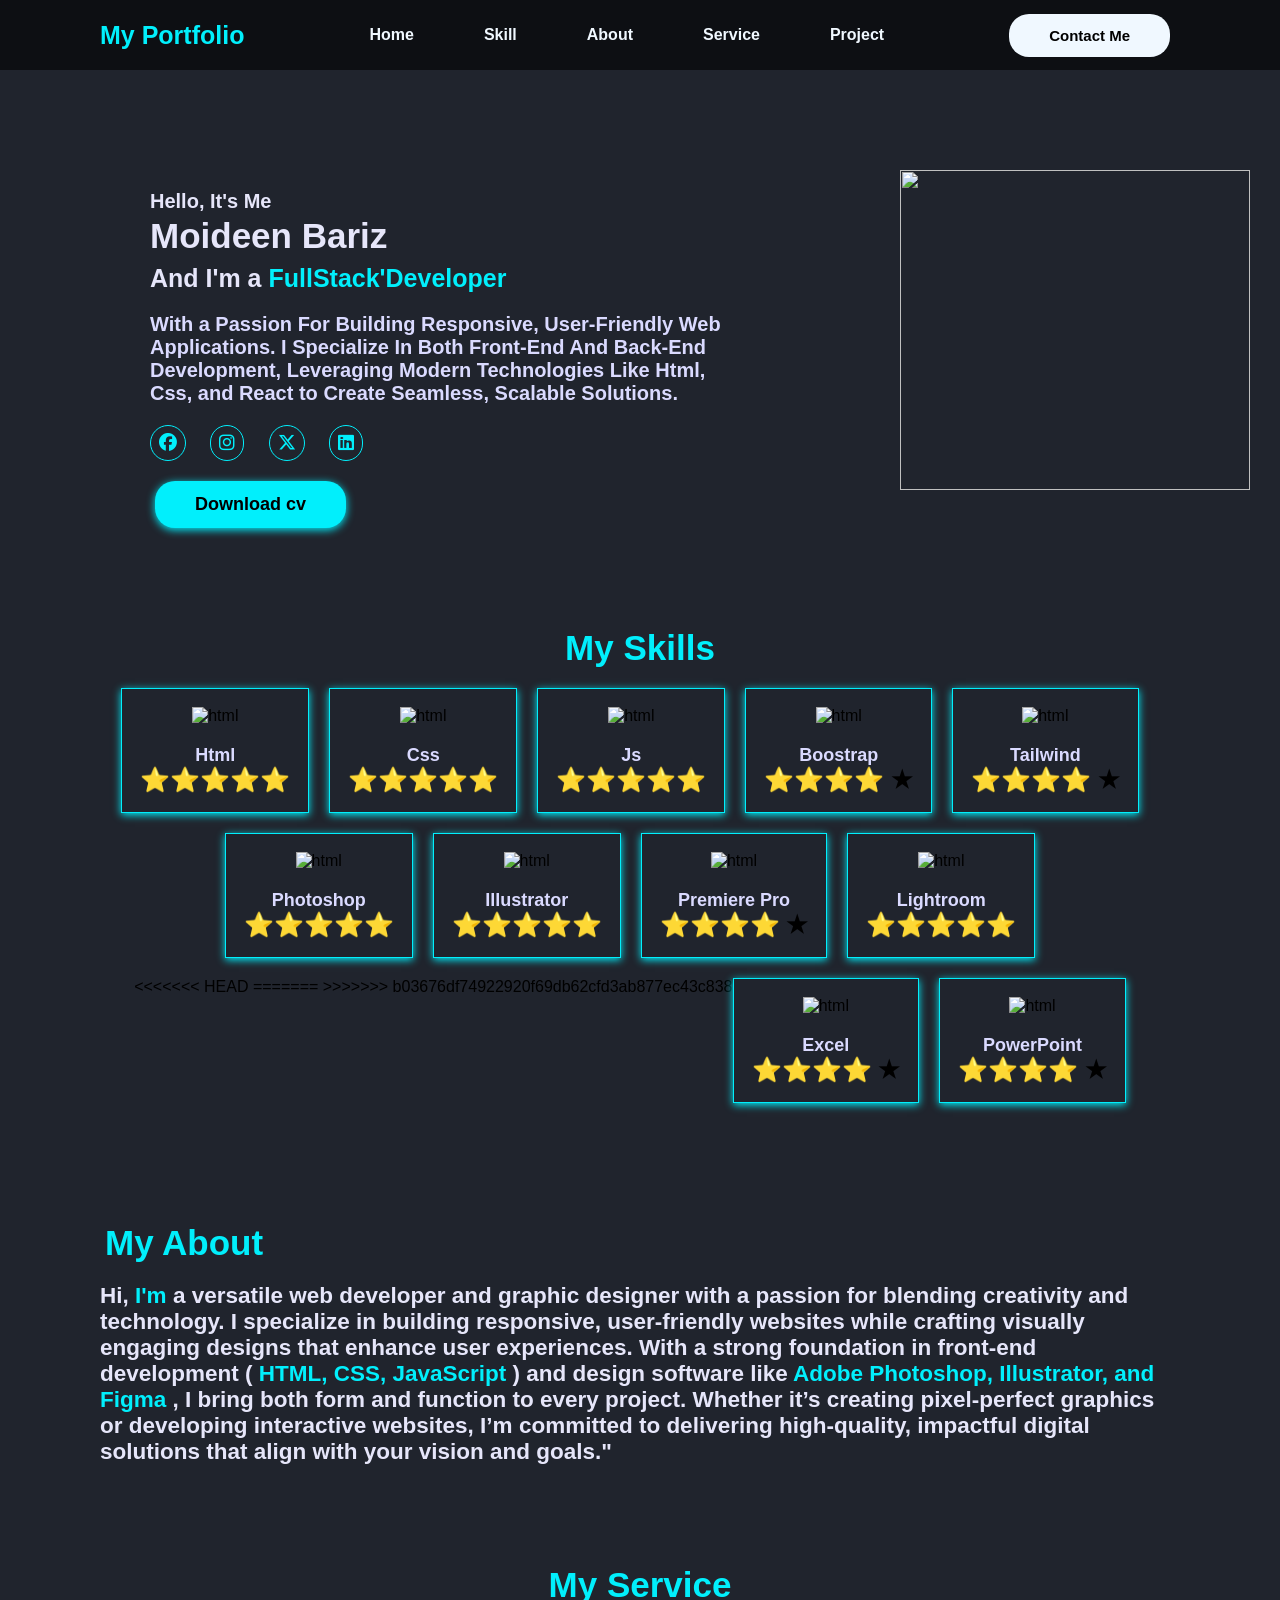
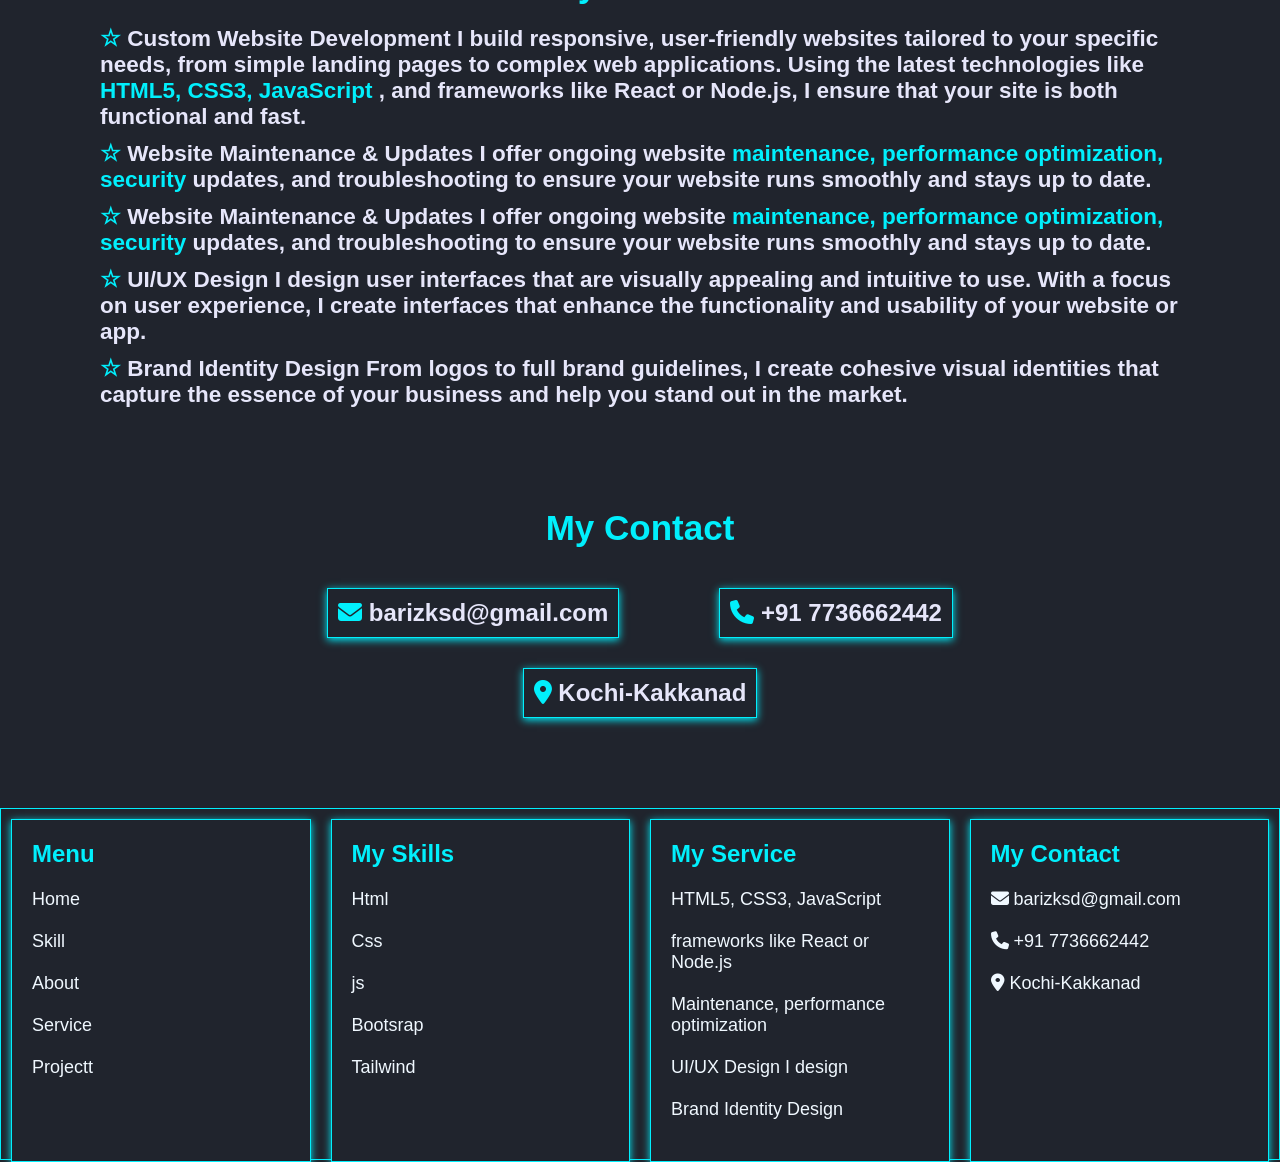
==== commit 3c0a4dd3: "new update" ====
--- a/intex.html
+++ b/intex.html
@@ -121,7 +121,11 @@
             </div>
         </div>
         <div class="card4">
+<<<<<<< HEAD
             
+=======
+       
+>>>>>>> b03676df74922920f69db62cfd3ab877ec43c838
             <div class="skill1">
                 <img src="./Excel logo.png" alt="html" class="img1">
                 <h2 class="cardhead">Excel</h2>
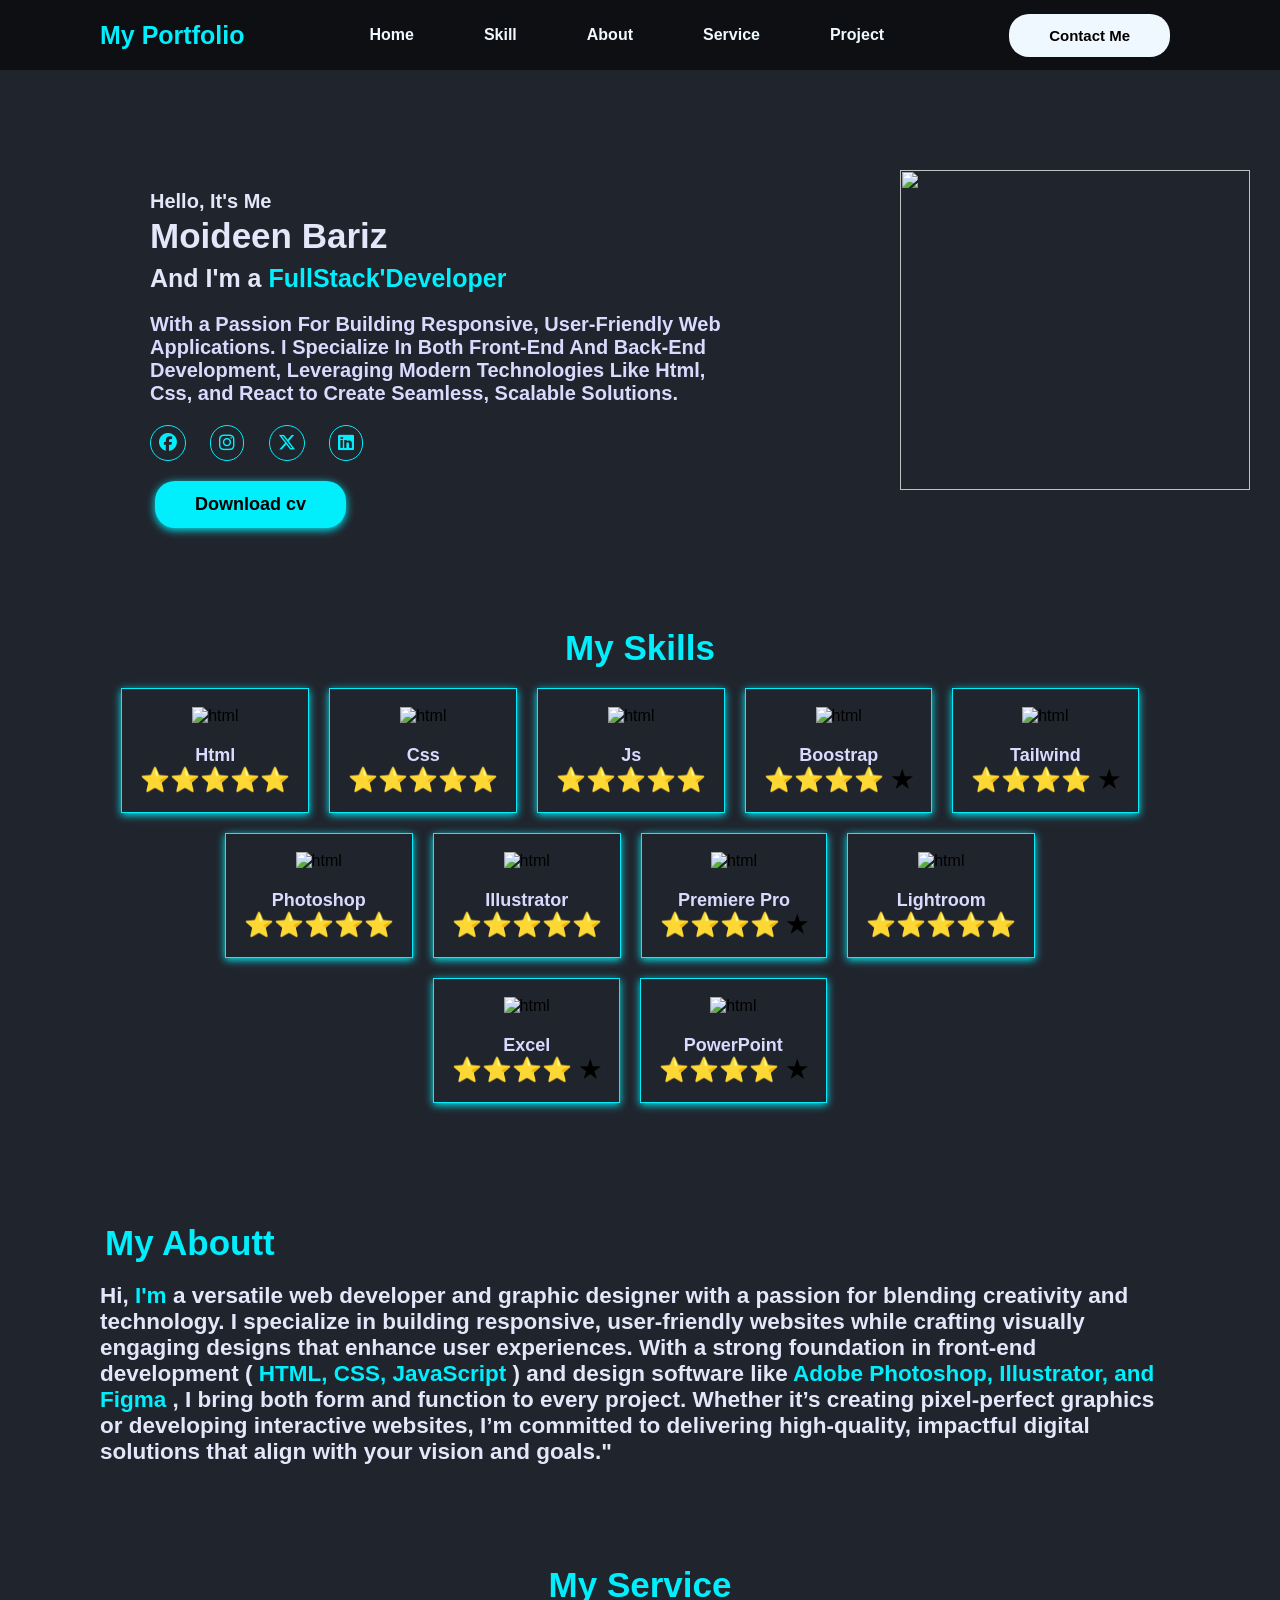
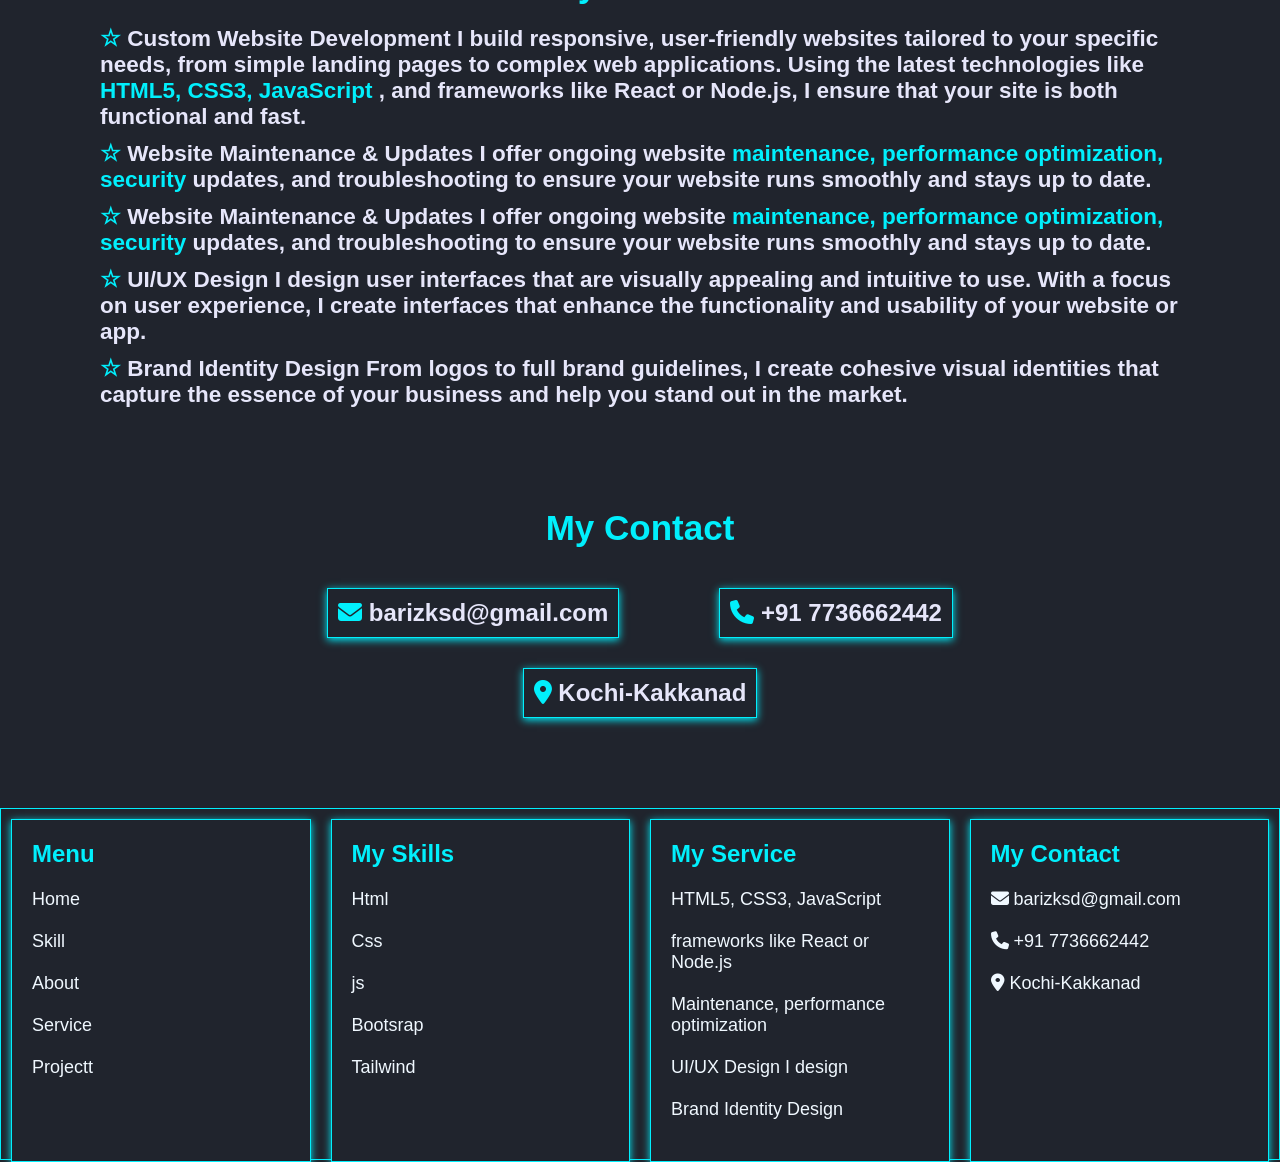
==== commit 19d891eb: "intex.html" ====
--- a/intex.html
+++ b/intex.html
@@ -121,11 +121,7 @@
             </div>
         </div>
         <div class="card4">
-<<<<<<< HEAD
             
-=======
-       
->>>>>>> b03676df74922920f69db62cfd3ab877ec43c838
             <div class="skill1">
                 <img src="./Excel logo.png" alt="html" class="img1">
                 <h2 class="cardhead">Excel</h2>
@@ -140,7 +136,7 @@
     </section>
     <section>
         <div>
-            <H1 class="skilltitle2">My About</H1>
+            <H1 class="skilltitle2">My Aboutt</H1>
         </div>
 
         <div class="about">
